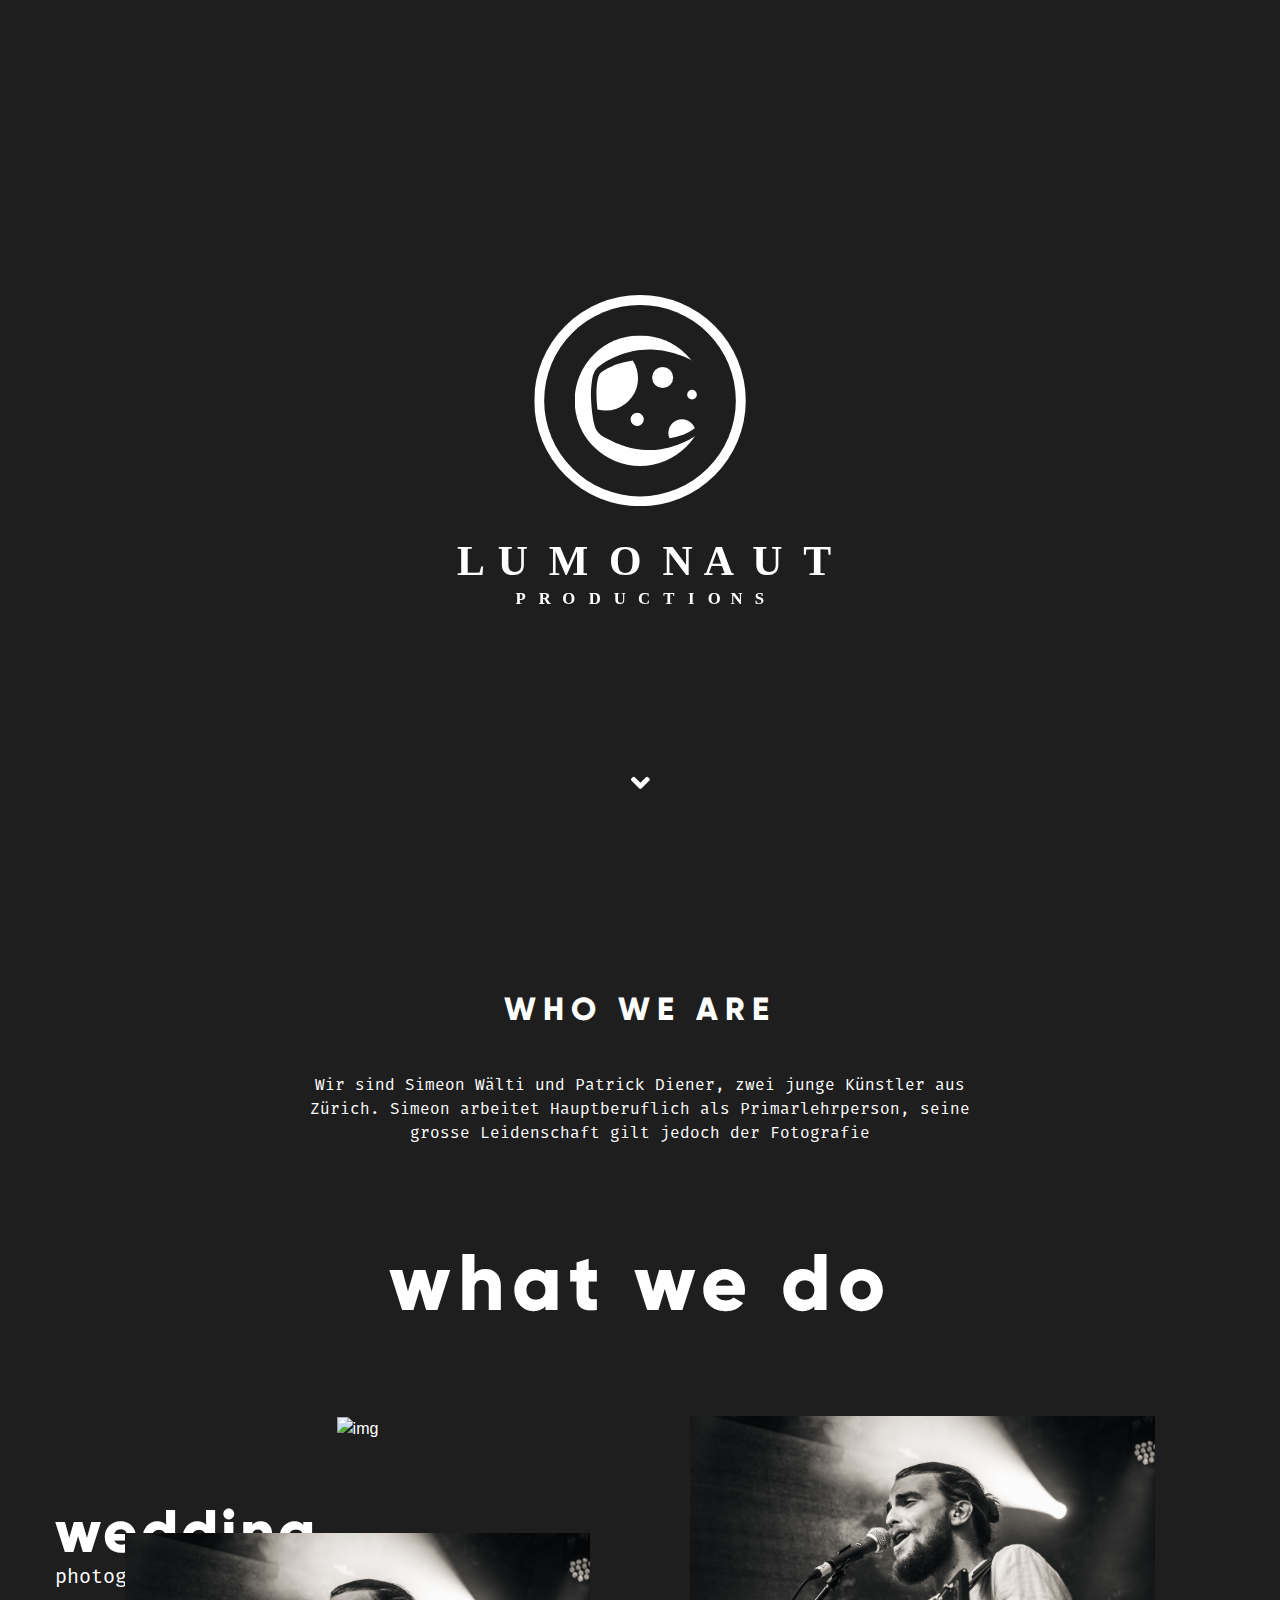
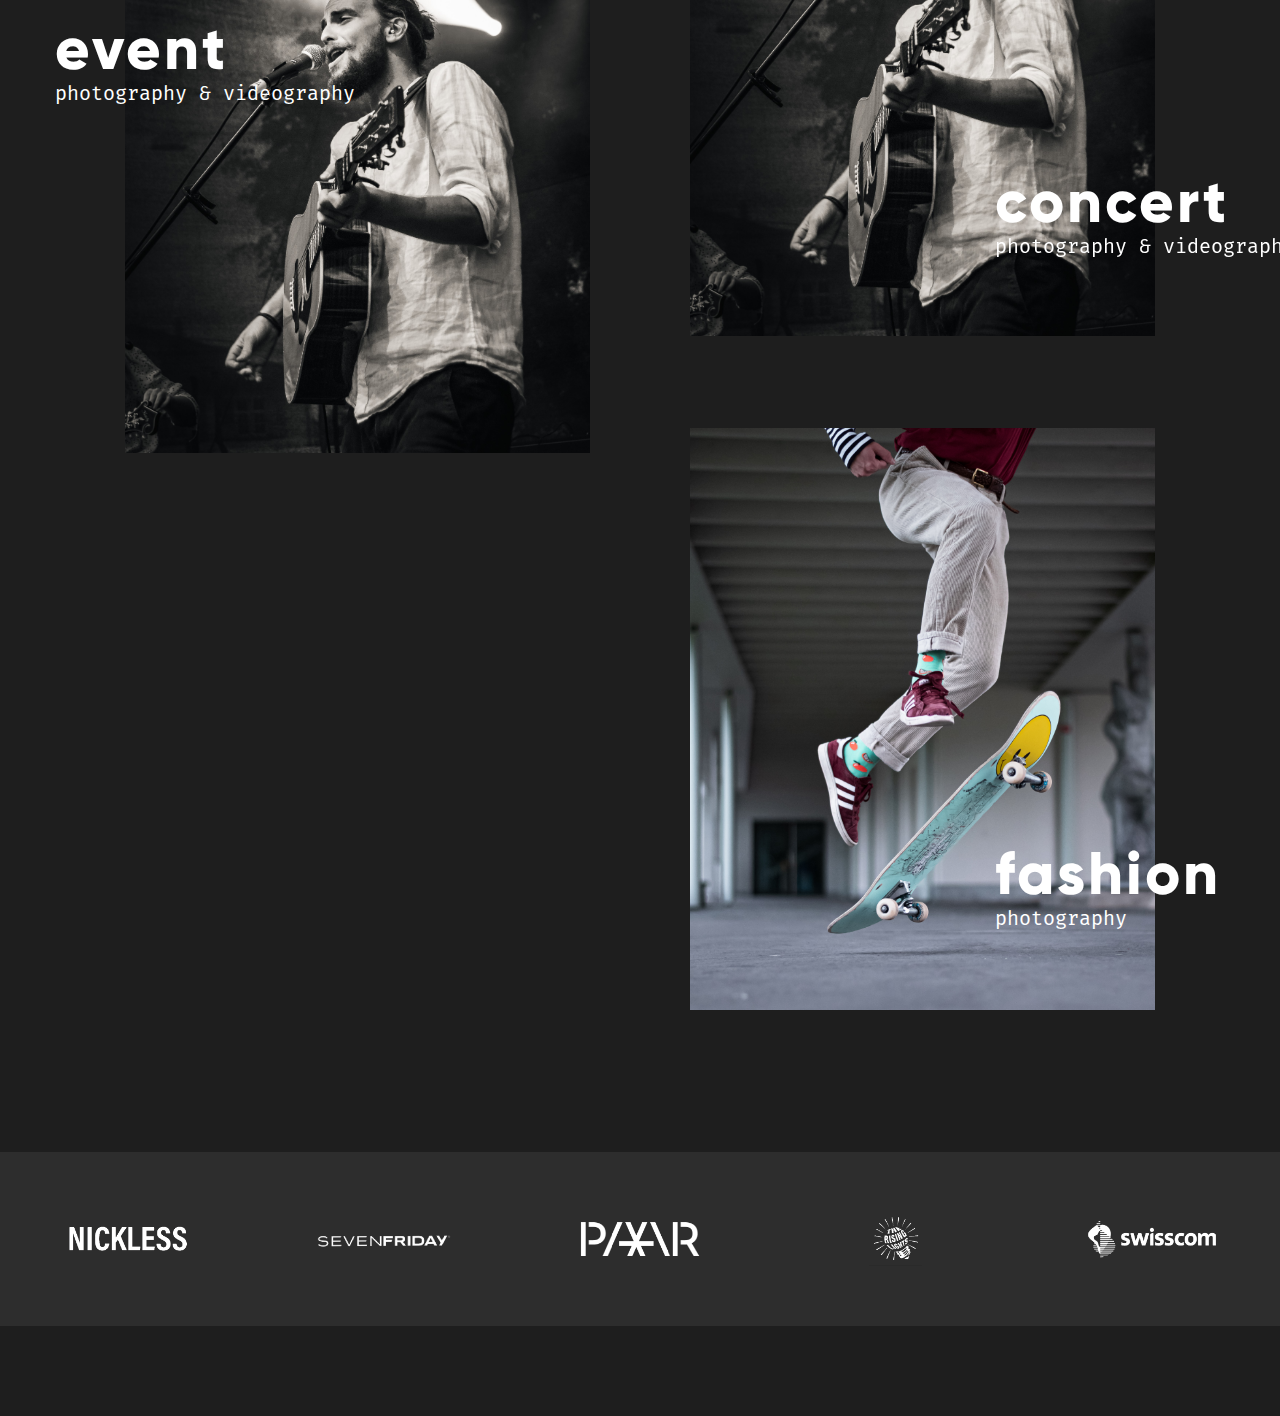
==== index.html @ e174c1ae "initial commit" ====
<!DOCTYPE html>
<html lang="en">
  <head>
    <meta charset="utf-8">
    <meta http-equiv="X-UA-Compatible" content="IE=edge">
    <meta name="viewport" content="width=device-width, initial-scale=1">
    <title>Lumonaut Productions</title>

    <!-- Bootstrap -->
    <link href="css/bootstrap-4.4.1.css" rel="stylesheet">
	<!-- Stylesheet -->
	<link href="css/styles.css" type="text/css" rel="stylesheet">
	<!-- Font Awesome -->
	<link rel="stylesheet" href="https://use.fontawesome.com/releases/v5.11.2/css/all.css">
  </head>
	
  <body>
	  
	  <!-- Header -->
	  <header id="pageHeader">
		  		<video autoplay muted loop id="headerVideo">
		  				<!--<source src="images/headerVideo.mp4" type="video/mp4">-->
		  		</video>
	
		  
		 <img src="images/LogoSVG.svg" alt="Logo" id="headerLogo">
		  <a href="#sectionWhoWeAre"><i class="fas fa-angle-down" id="headerArrow"></i></a>
		 
	  </header>
	<main>
	  

	  <!-- Who We Are-->
	  <section class="container text-center" id="sectionWhoWeAre">
	    <h2>Who We Are</h2>
		<p class="col-8 offset-2">
		  Wir sind Simeon Wälti und Patrick Diener, zwei junge Künstler aus Zürich. Simeon arbeitet Hauptberuflich als Primarlehrperson, seine grosse Leidenschaft gilt jedoch der Fotografie
		  </p>
	  </section>
		
		<!-- What We Do -->
	  
	  <section class="container text-center" id="sectionWhatWeDo">
	  	  <h2 class="sectionTitle">What We Do</h2>
		  
		  <div class="card-columns">
			  <div class="card">
				  	<h3 id="weddingTitle">Wedding</h3>
				    <p id="weddingDesc">Photography & Videography</p>
 					<img class="img-fluid" src="images/DSC_9219-edited.jpg" alt="img">
				    
			  </div>
			  
			  <div class="card">
				  	<h3 id="eventTitle">Event</h3>
				    <p id="eventDesc">Photography & Videography</p>
			  		<img class="img-fluid" src="images/_DSC3858.jpg" alt="img">
				    
			  </div>
			  
			  <div class="card">
				  	<h3 id="concertTitle">Concert</h3>
				    <p id="concertDesc">Photography & Videography</p>
			  		<img class="img-fluid" src="images/_DSC3858.jpg" alt="img">
				    
			  </div>
			  
			  <div class="card">
				  	<h3 id="fashionTitle">fashion</h3>
				    <p id="fashionDesc">Photography</p>
 					<img class="img-fluid" src="images/DSC_5230.jpg" alt="img">
				    
			  </div>
				
		  </div>
		  
		  
	  </section>
		
	  <!--Clients & Testemonials-->
		
	<section>
		
		<div class="container" id="logoRowContainer">
  			<div class="row" id="logoRow">
				
    			<div class="col-sm d-flex">
      				<img class="clientLogo mx-auto" src="images/Logos/nicklessLogo.png" alt="img">
    			</div>
				
    			<div class="col-sm d-flex">
    				<img class="clientLogo mx-auto" src="images/Logos/sevenfridayLogo.png" alt="img">
    			</div>
				
    			<div class="col-sm d-flex">
      				<img class="clientLogo mx-auto" src="images/Logos/paarLogo.png" alt="img">
    			</div>
				
				<div class="col-sm d-flex">
      				<img class="clientLogo mx-auto" src="images/Logos/trlLogo.png" alt="img">
    			</div>
				
    			<div class="col-sm d-flex">
    				<img class="clientLogo mx-auto" src="images/Logos/swisscomLogo.png" alt="img">
    			</div>
				
 			</div>
		</div>
		
		</section>
		
	</main>	
		
		
		
		
		
		
		
    <!-- jQuery (necessary for Bootstrap's JavaScript plugins) --> 
    <script src="js/jquery-3.4.1.min.js"></script>

    <!-- Include all compiled plugins (below), or include individual files as needed --> 
    <script src="js/popper.min.js"></script>
    <script src="js/bootstrap-4.4.1.js"></script>
  </body>
</html>
---- css/styles.css ----
@charset "utf-8";
/* CSS Document */

@font-face {
	font-family: gilroyExtraBold;
	src: url("../fonts/Gilroy-ExtraBold.otf");
}
@font-face {
	font-family: firaMonoRegular;
	src: url("../fonts/FiraMono-Regular.otf");
}
body {
	background-color: #1E1E1E;
	color: white;
}

main {
	background-color: #1E1E1E;
	top: 100vh;
	position: absolute;
	width: 100vw;
}

i { 
	transition: transform .3s; /* Animation */ 
}

i:hover { 
	transform: scale(1.2); 
}

a {
	color: white;
}

a:hover {
	text-decoration: none;
	color: white;
}
section {
	margin: 10vh 0;
}

h1 {
	margin-bottom: 5vh;
	text-transform: uppercase;
	font-family: gilroyExtraBold;
	letter-spacing: 7px;
}
	
h2 {
	margin-bottom: 5vh;
	text-transform: uppercase;
	font-family: gilroyExtraBold;
	letter-spacing: 7px;
}

h3 {
	margin-bottom: 5vh;
	text-transform: uppercase;
	font-family: gilroyExtraBold;
	letter-spacing: 3px;
	
}

.sectionTitle{
	font-size: 80px;
	text-transform: lowercase;
}

p {
	font-family: firaMonoRegular;
}
#pageHeader {
	position: absolute;
	width: 100vw;
	height: 100vh;
	top: 0;
	left: 0;
	background-size: cover;
	background-position: center;
	background-repeat: no-repeat;
	background-image: url("../images/DSC_8940-Bearbeitet-edited.png");
	
}

#headerVideo {
	object-fit: cover;
	width: 100vw;
	height: 100vh;
	position: fixed;
	top: 0;
	left: 0;
}

#headerLogo{
	position: absolute;
	top: 50%;
	left: 50%;
	width: 30%;
	transform: translate(-50%, -50%)
}
#headerArrow{
	position: absolute;
	top: 87%;
	left: 50%;
	font-size: 30px;
	transform: translate(-50%, -50%)
}

/* What We Do Section */

.card {
	background-color: transparent;
	border: 0;
	padding: 40px 40px;
}

.card-columns {
    column-count: 2;
  }

#weddingTitle {
	position: absolute;
	transform: translate(-70px, 80px);
	font-size: 60px;
	text-transform: lowercase;
}

#weddingDesc {
	position: absolute;
	transform: translate(-70px, 145px);
	font-size: 20px;
	text-transform: lowercase;
}


#concertTitle {
	position: absolute;
	transform: translate(305px, 350px);
	font-size: 60px;
	text-transform: lowercase;
}

#concertDesc {
	position: absolute;
	transform: translate(305px, 415px);
	font-size: 20px;
	text-transform: lowercase;
}

#eventTitle {
	position: absolute;
	transform: translate(-70px, 80px);
	font-size: 60px;
	text-transform: lowercase;
}

#eventDesc {
	position: absolute;
	transform: translate(-70px, 145px);
	font-size: 20px;
	text-transform: lowercase;
}


#fashionTitle {
	position: absolute;
	transform: translate(305px, 410px);
	font-size: 60px;
	text-transform: lowercase;
}

#fashionDesc {
	position: absolute;
	transform: translate(305px, 475px);
	font-size: 20px;
	text-transform: lowercase;
}

/*Clients & Testemonials*/


#logoRow {
	
	background-color: #2D2D2D;
	width: 100vw;
	padding: 60px 0px;

}

#logoRowContainer {

	margin: 0px 0px;

}

.clientLogo {
	max-width: 60%;
  	height: auto;
}
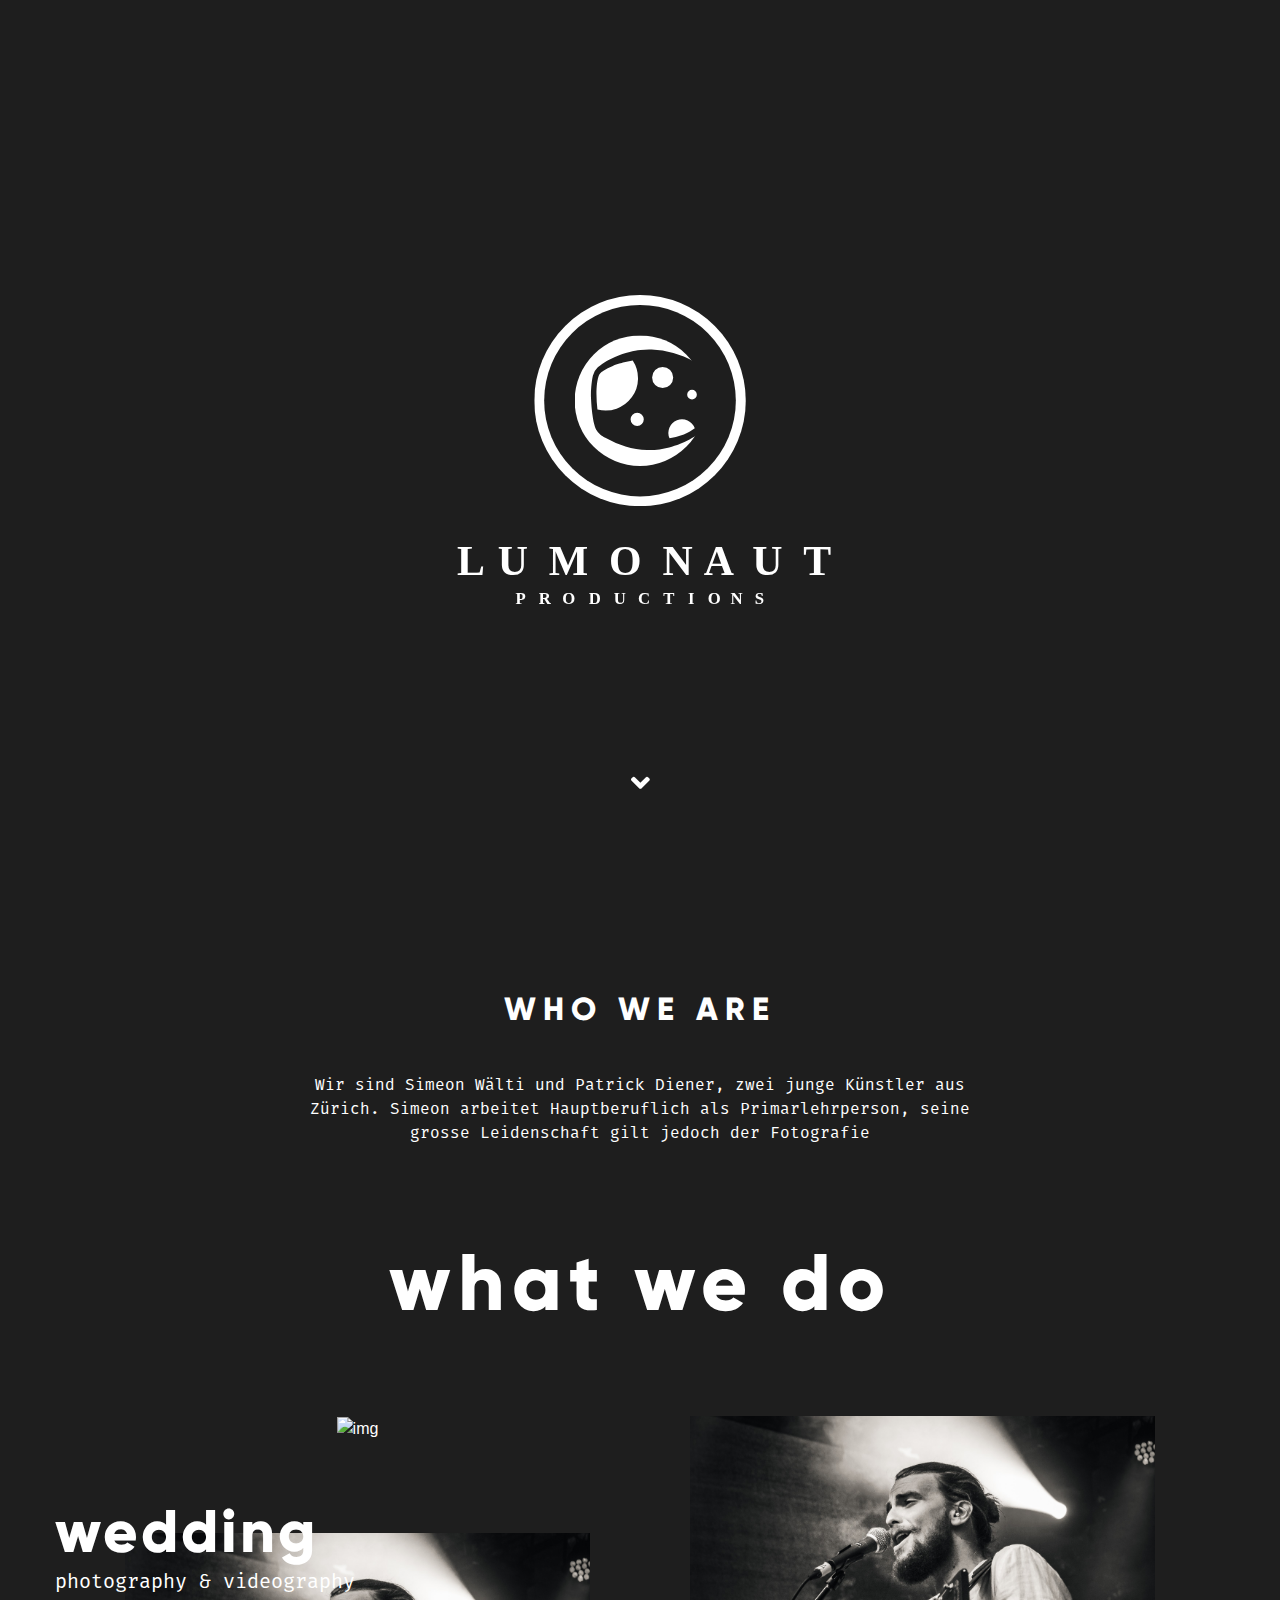
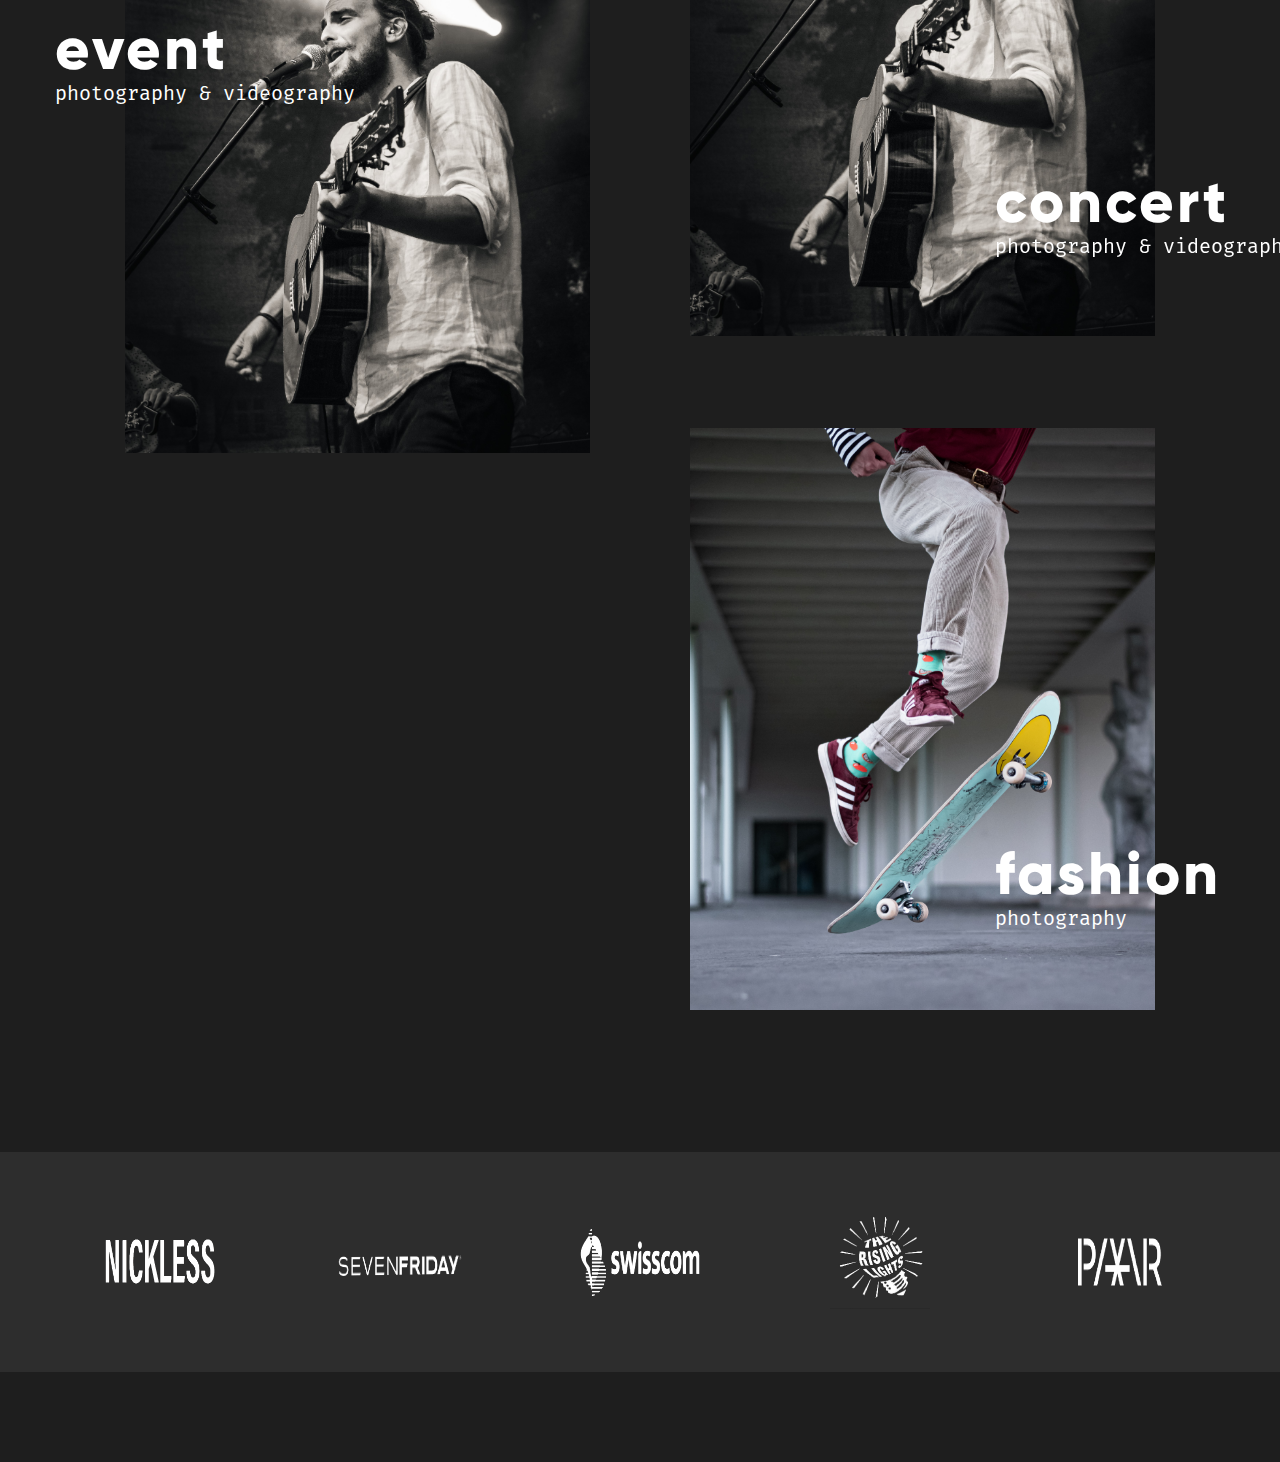
==== commit 5ecc9385: "- card hover animations" ====
--- a/index.html
+++ b/index.html
@@ -12,6 +12,9 @@
 	<link href="css/styles.css" type="text/css" rel="stylesheet">
 	<!-- Font Awesome -->
 	<link rel="stylesheet" href="https://use.fontawesome.com/releases/v5.11.2/css/all.css">
+	<!-- Material Design Bootstrap -->
+	<link href="https://cdnjs.cloudflare.com/ajax/libs/mdbootstrap/4.16.0/css/mdb.min.css" rel="stylesheet">
+	  
   </head>
 	
   <body>
@@ -24,14 +27,14 @@
 	
 		  
 		 <img src="images/LogoSVG.svg" alt="Logo" id="headerLogo">
-		  <a href="#sectionWhoWeAre"><i class="fas fa-angle-down" id="headerArrow"></i></a>
+		  <a href="#mainId"><i class="fas fa-angle-down" id="headerArrow"></i></a>
 		 
 	  </header>
-	<main>
+	<main id="mainId">
 	  
 
 	  <!-- Who We Are-->
-	  <section class="container text-center" id="sectionWhoWeAre">
+	  <section class="container text-center wow fadeIn slow" id="sectionWhoWeAre">
 	    <h2>Who We Are</h2>
 		<p class="col-8 offset-2">
 		  Wir sind Simeon Wälti und Patrick Diener, zwei junge Künstler aus Zürich. Simeon arbeitet Hauptberuflich als Primarlehrperson, seine grosse Leidenschaft gilt jedoch der Fotografie
@@ -44,28 +47,30 @@
 	  	  <h2 class="sectionTitle">What We Do</h2>
 		  
 		  <div class="card-columns">
-			  <div class="card">
+			<a href="wedding.html" target="_self">
+			  <div class="card wow fadeIn slow" id="weddingCard">
 				  	<h3 id="weddingTitle">Wedding</h3>
-				    <p id="weddingDesc">Photography & Videography</p>
- 					<img class="img-fluid" src="images/DSC_9219-edited.jpg" alt="img">
-				    
+				    <p id="weddingDesc">Photography &amp; Videography</p>
+ 					<img id="weddingImage" class="img-fluid" src="images/DSC_9219-edited.jpg" alt="img">
+				  
 			  </div>
+			</a>
 			  
-			  <div class="card">
+			  <div class="card wow fadeIn slow">
 				  	<h3 id="eventTitle">Event</h3>
-				    <p id="eventDesc">Photography & Videography</p>
+				    <p id="eventDesc">Photography &amp; Videography</p>
 			  		<img class="img-fluid" src="images/_DSC3858.jpg" alt="img">
 				    
 			  </div>
 			  
-			  <div class="card">
+			  <div class="card wow fadeIn slow delay-1">
 				  	<h3 id="concertTitle">Concert</h3>
-				    <p id="concertDesc">Photography & Videography</p>
+				    <p id="concertDesc">Photography &amp; Videography</p>
 			  		<img class="img-fluid" src="images/_DSC3858.jpg" alt="img">
 				    
 			  </div>
 			  
-			  <div class="card">
+			  <div class="card wow fadeIn slow">
 				  	<h3 id="fashionTitle">fashion</h3>
 				    <p id="fashionDesc">Photography</p>
  					<img class="img-fluid" src="images/DSC_5230.jpg" alt="img">
@@ -93,15 +98,15 @@
     			</div>
 				
     			<div class="col-sm d-flex">
-      				<img class="clientLogo mx-auto" src="images/Logos/paarLogo.png" alt="img">
+    				<img class="clientLogo mx-auto" src="images/Logos/swisscomLogo.png" alt="img">
     			</div>
 				
 				<div class="col-sm d-flex">
       				<img class="clientLogo mx-auto" src="images/Logos/trlLogo.png" alt="img">
     			</div>
-				
-    			<div class="col-sm d-flex">
-    				<img class="clientLogo mx-auto" src="images/Logos/swisscomLogo.png" alt="img">
+    			
+				<div class="col-sm d-flex">
+      				<img class="clientLogo mx-auto" src="images/Logos/paarLogo.png" alt="img">
     			</div>
 				
  			</div>
@@ -119,6 +124,15 @@
 		
     <!-- jQuery (necessary for Bootstrap's JavaScript plugins) --> 
     <script src="js/jquery-3.4.1.min.js"></script>
+	  
+	<!-- Script -->
+	<script src="js/script.js"></script>
+	  
+	<!-- MDB core JavaScript -->
+	<script type="text/javascript" src="https://cdnjs.cloudflare.com/ajax/libs/mdbootstrap/4.16.0/js/mdb.min.js"></script>
+	<script type="text/javascript">$( document ).ready(function() {
+  new WOW().init();
+});</script>
 
     <!-- Include all compiled plugins (below), or include individual files as needed --> 
     <script src="js/popper.min.js"></script>
--- a/css/styles.css
+++ b/css/styles.css
@@ -12,6 +12,7 @@
 body {
 	background-color: #1E1E1E;
 	color: white;
+	overflow-x: hidden;
 }
 
 main {
@@ -30,7 +31,7 @@
 }
 
 a {
-	color: white;
+	color: white !important;
 }
 
 a:hover {
@@ -112,8 +113,9 @@
 
 .card {
 	background-color: transparent;
-	border: 0;
+	border: 0 !important;
 	padding: 40px 40px;
+	box-shadow: 0 0 0 0 transparent !important; 
 }
 
 .card-columns {
@@ -125,45 +127,51 @@
 	transform: translate(-70px, 80px);
 	font-size: 60px;
 	text-transform: lowercase;
+	z-index: 1000;
 }
 
 #weddingDesc {
 	position: absolute;
+	transform: translate(-70px, 150px);
+	font-size: 20px;
+	text-transform: lowercase;
+	z-index: 1000;
+}
+
+#weddingImage {
+	z-index: -2;
+}
+
+#concertTitle {
+	position: absolute;
+	transform: translate(305px, 350px);
+	font-size: 60px;
+	text-transform: lowercase;
+	z-index: 1000;
+}
+
+#concertDesc {
+	position: absolute;
+	transform: translate(305px, 415px);
+	font-size: 20px;
+	text-transform: lowercase;
+}
+
+#eventTitle {
+	position: absolute;
+	transform: translate(-70px, 80px);
+	font-size: 60px;
+	text-transform: lowercase;
+}
+
+#eventDesc {
+	position: absolute;
 	transform: translate(-70px, 145px);
 	font-size: 20px;
 	text-transform: lowercase;
 }
 
 
-#concertTitle {
-	position: absolute;
-	transform: translate(305px, 350px);
-	font-size: 60px;
-	text-transform: lowercase;
-}
-
-#concertDesc {
-	position: absolute;
-	transform: translate(305px, 415px);
-	font-size: 20px;
-	text-transform: lowercase;
-}
-
-#eventTitle {
-	position: absolute;
-	transform: translate(-70px, 80px);
-	font-size: 60px;
-	text-transform: lowercase;
-}
-
-#eventDesc {
-	position: absolute;
-	transform: translate(-70px, 145px);
-	font-size: 20px;
-	text-transform: lowercase;
-}
-
-
 #fashionTitle {
 	position: absolute;
 	transform: translate(305px, 410px);
@@ -185,7 +193,7 @@
 	
 	background-color: #2D2D2D;
 	width: 100vw;
-	padding: 60px 0px;
+	padding: 60px 40px;
 
 }
 
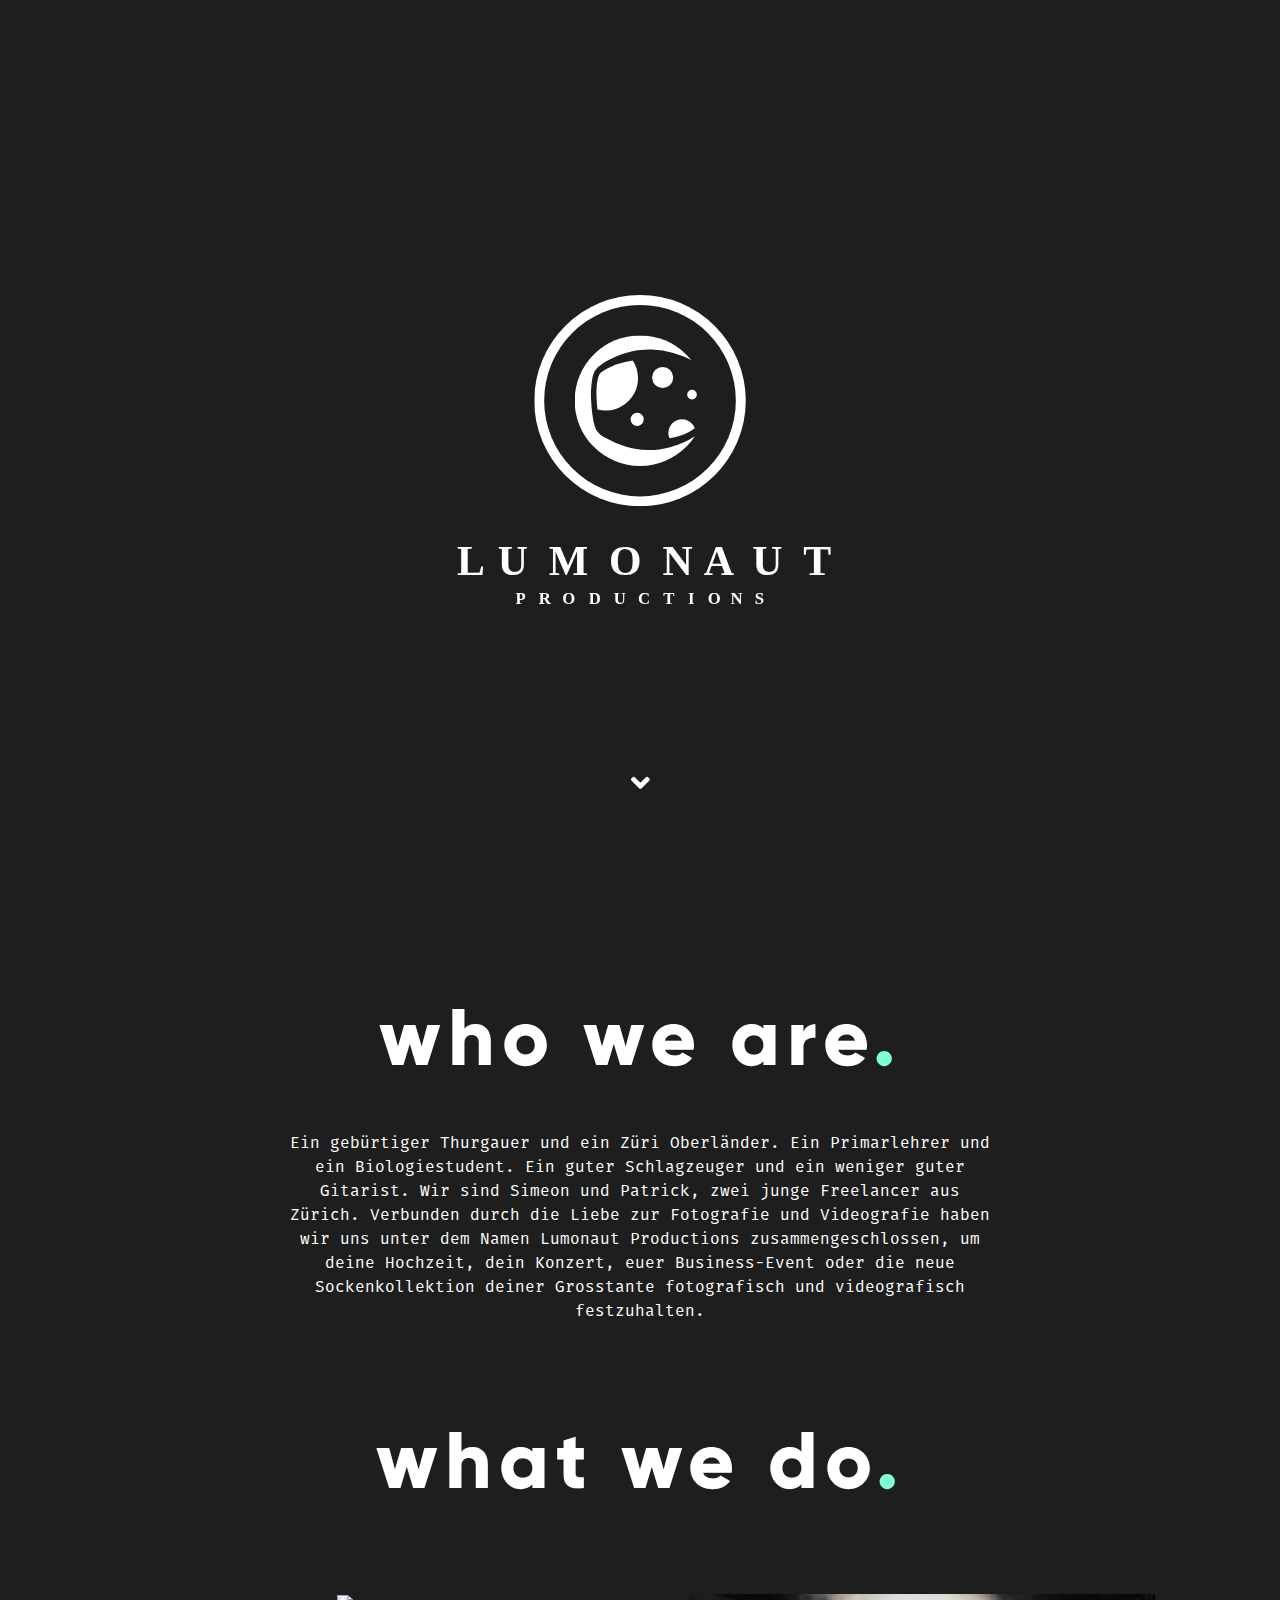
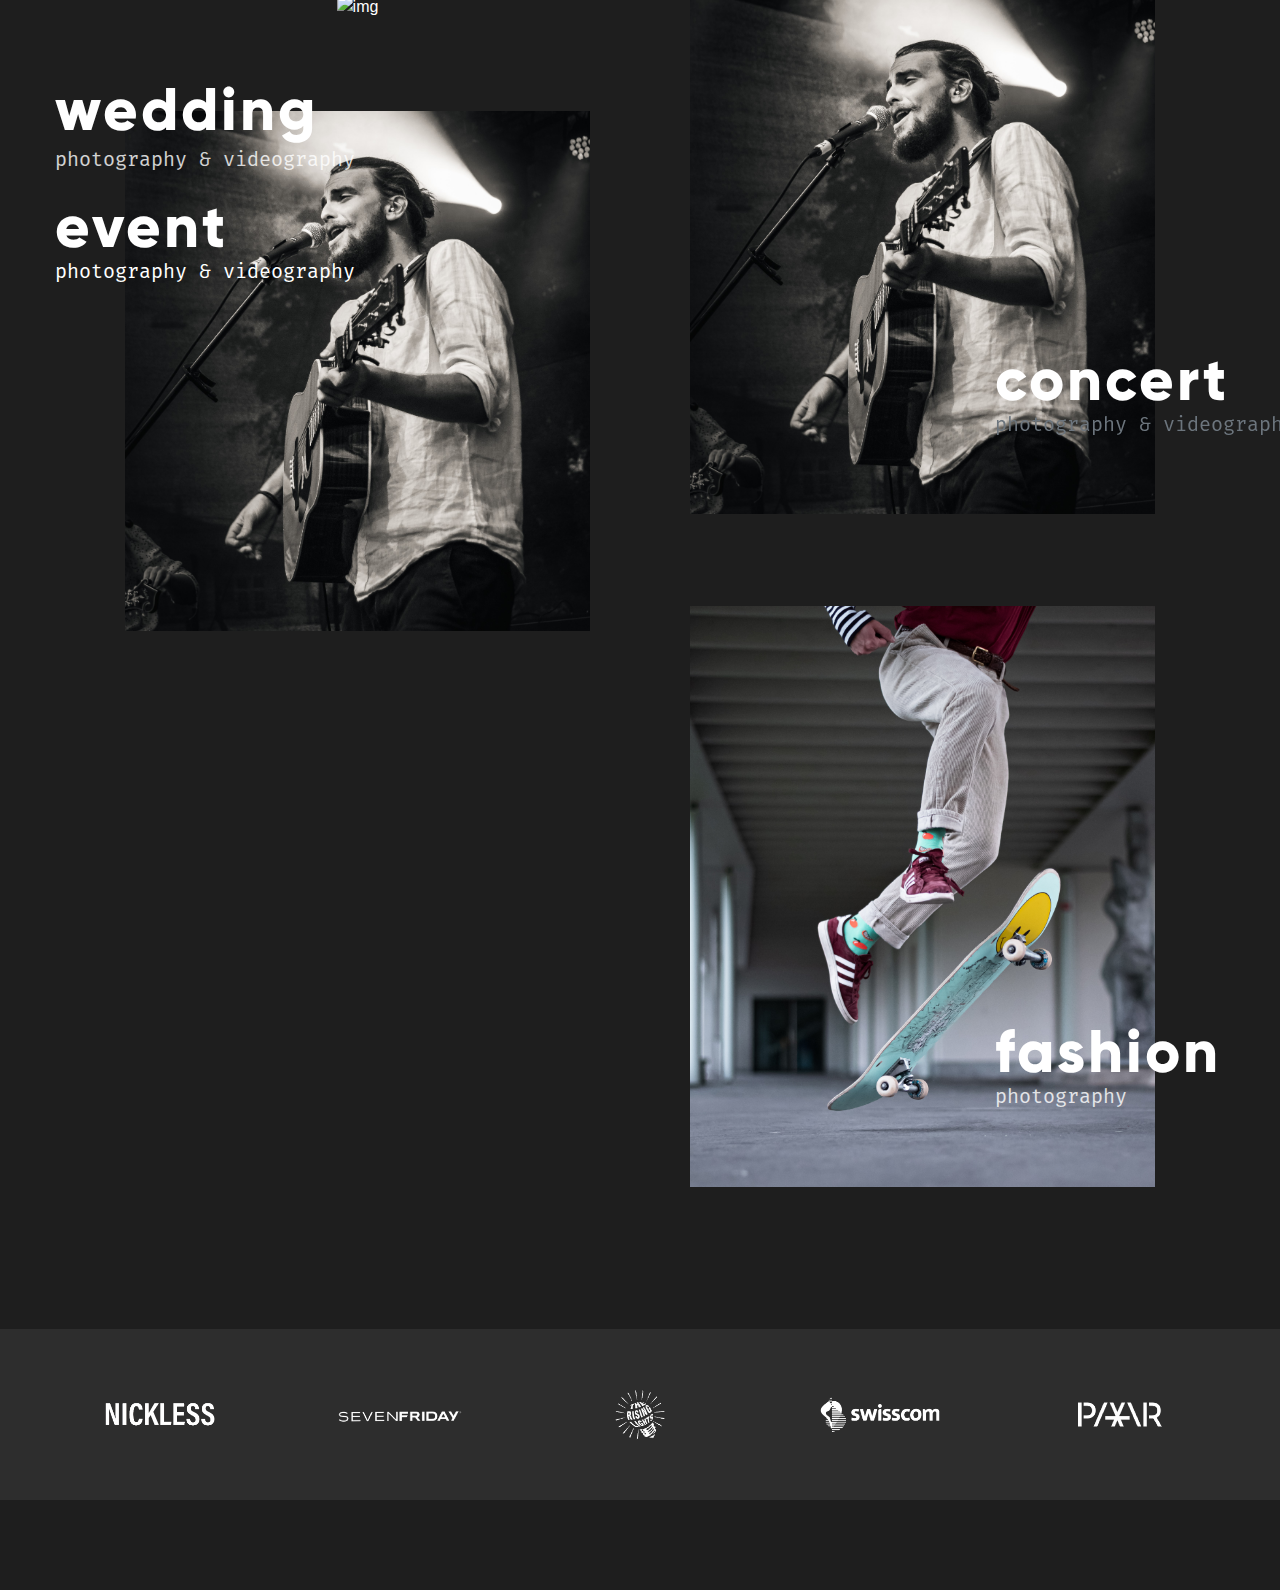
==== commit 260ecf06: "title style" ====
--- a/index.html
+++ b/index.html
@@ -34,18 +34,22 @@
 	  
 
 	  <!-- Who We Are-->
+		
 	  <section class="container text-center wow fadeIn slow" id="sectionWhoWeAre">
-	    <h2>Who We Are</h2>
-		<p class="col-8 offset-2">
-		  Wir sind Simeon Wälti und Patrick Diener, zwei junge Künstler aus Zürich. Simeon arbeitet Hauptberuflich als Primarlehrperson, seine grosse Leidenschaft gilt jedoch der Fotografie
-		  </p>
+		<div contenteditable>
+	   		 <h2 class="sectionTitle">Who We Are<span style="color: aquamarine">.</span></h2>
+		</div>
+			 <p class="col-8 offset-2">
+		  		Ein gebürtiger Thurgauer und ein Züri Oberländer. Ein Primarlehrer und ein Biologiestudent. Ein guter Schlagzeuger und ein weniger guter Gitarist. Wir sind Simeon und Patrick, zwei junge Freelancer aus Zürich. Verbunden durch die Liebe zur Fotografie und Videografie haben wir uns unter dem Namen Lumonaut Productions zusammengeschlossen, um deine Hochzeit, dein Konzert, euer Business-Event oder die neue Sockenkollektion deiner Grosstante fotografisch und videografisch festzuhalten.
+		  	 </p>
 	  </section>
 		
 		<!-- What We Do -->
 	  
 	  <section class="container text-center" id="sectionWhatWeDo">
-	  	  <h2 class="sectionTitle">What We Do</h2>
-		  
+		  <div contenteditable>
+	   		 <h2 class="sectionTitle">What We Do<span style="color: aquamarine">.</span></h2>
+		  </div>
 		  <div class="card-columns">
 			<a href="wedding.html" target="_self">
 			  <div class="card wow fadeIn slow" id="weddingCard">
@@ -63,9 +67,9 @@
 				    
 			  </div>
 			  
-			  <div class="card wow fadeIn slow delay-1">
+			  <div class="card wow fadeIn fadeOut slow delay-1">
 				  	<h3 id="concertTitle">Concert</h3>
-				    <p id="concertDesc">Photography &amp; Videography</p>
+				    <p id="concertDesc" class="text-muted">Photography &amp; Videography</p>
 			  		<img class="img-fluid" src="images/_DSC3858.jpg" alt="img">
 				    
 			  </div>
@@ -97,14 +101,14 @@
     				<img class="clientLogo mx-auto" src="images/Logos/sevenfridayLogo.png" alt="img">
     			</div>
 				
+				<div class="col-sm d-flex">
+      				<img class="clientLogo mx-auto" src="images/Logos/trlLogo.png" alt="img">
+    			</div>
+				
     			<div class="col-sm d-flex">
     				<img class="clientLogo mx-auto" src="images/Logos/swisscomLogo.png" alt="img">
     			</div>
 				
-				<div class="col-sm d-flex">
-      				<img class="clientLogo mx-auto" src="images/Logos/trlLogo.png" alt="img">
-    			</div>
-    			
 				<div class="col-sm d-flex">
       				<img class="clientLogo mx-auto" src="images/Logos/paarLogo.png" alt="img">
     			</div>
--- a/css/styles.css
+++ b/css/styles.css
@@ -42,6 +42,7 @@
 	margin: 10vh 0;
 }
 
+
 h1 {
 	margin-bottom: 5vh;
 	text-transform: uppercase;
@@ -68,6 +69,7 @@
 	font-size: 80px;
 	text-transform: lowercase;
 }
+
 
 p {
 	font-family: firaMonoRegular;
@@ -136,6 +138,7 @@
 	font-size: 20px;
 	text-transform: lowercase;
 	z-index: 1000;
+	opacity: .8;
 }
 
 #weddingImage {
@@ -184,6 +187,7 @@
 	transform: translate(305px, 475px);
 	font-size: 20px;
 	text-transform: lowercase;
+	opacity: .8;
 }
 
 /*Clients & Testemonials*/
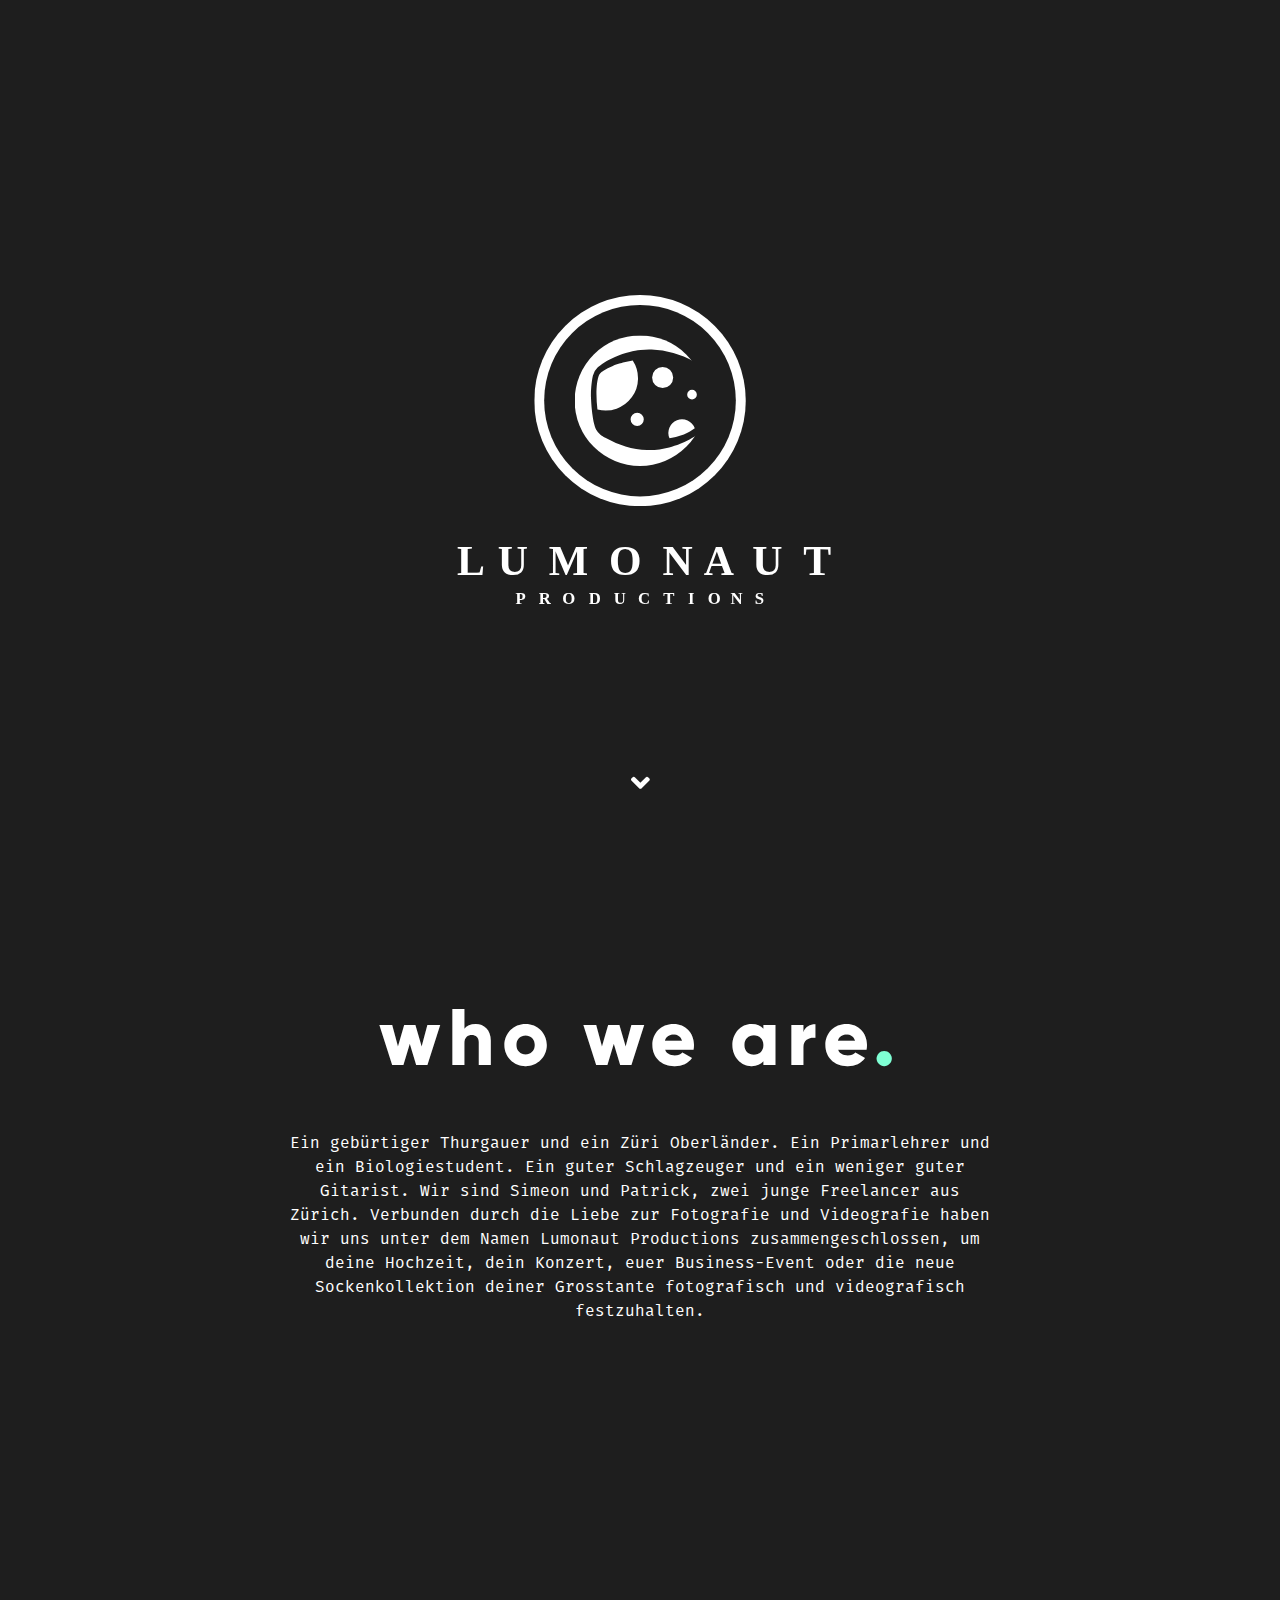
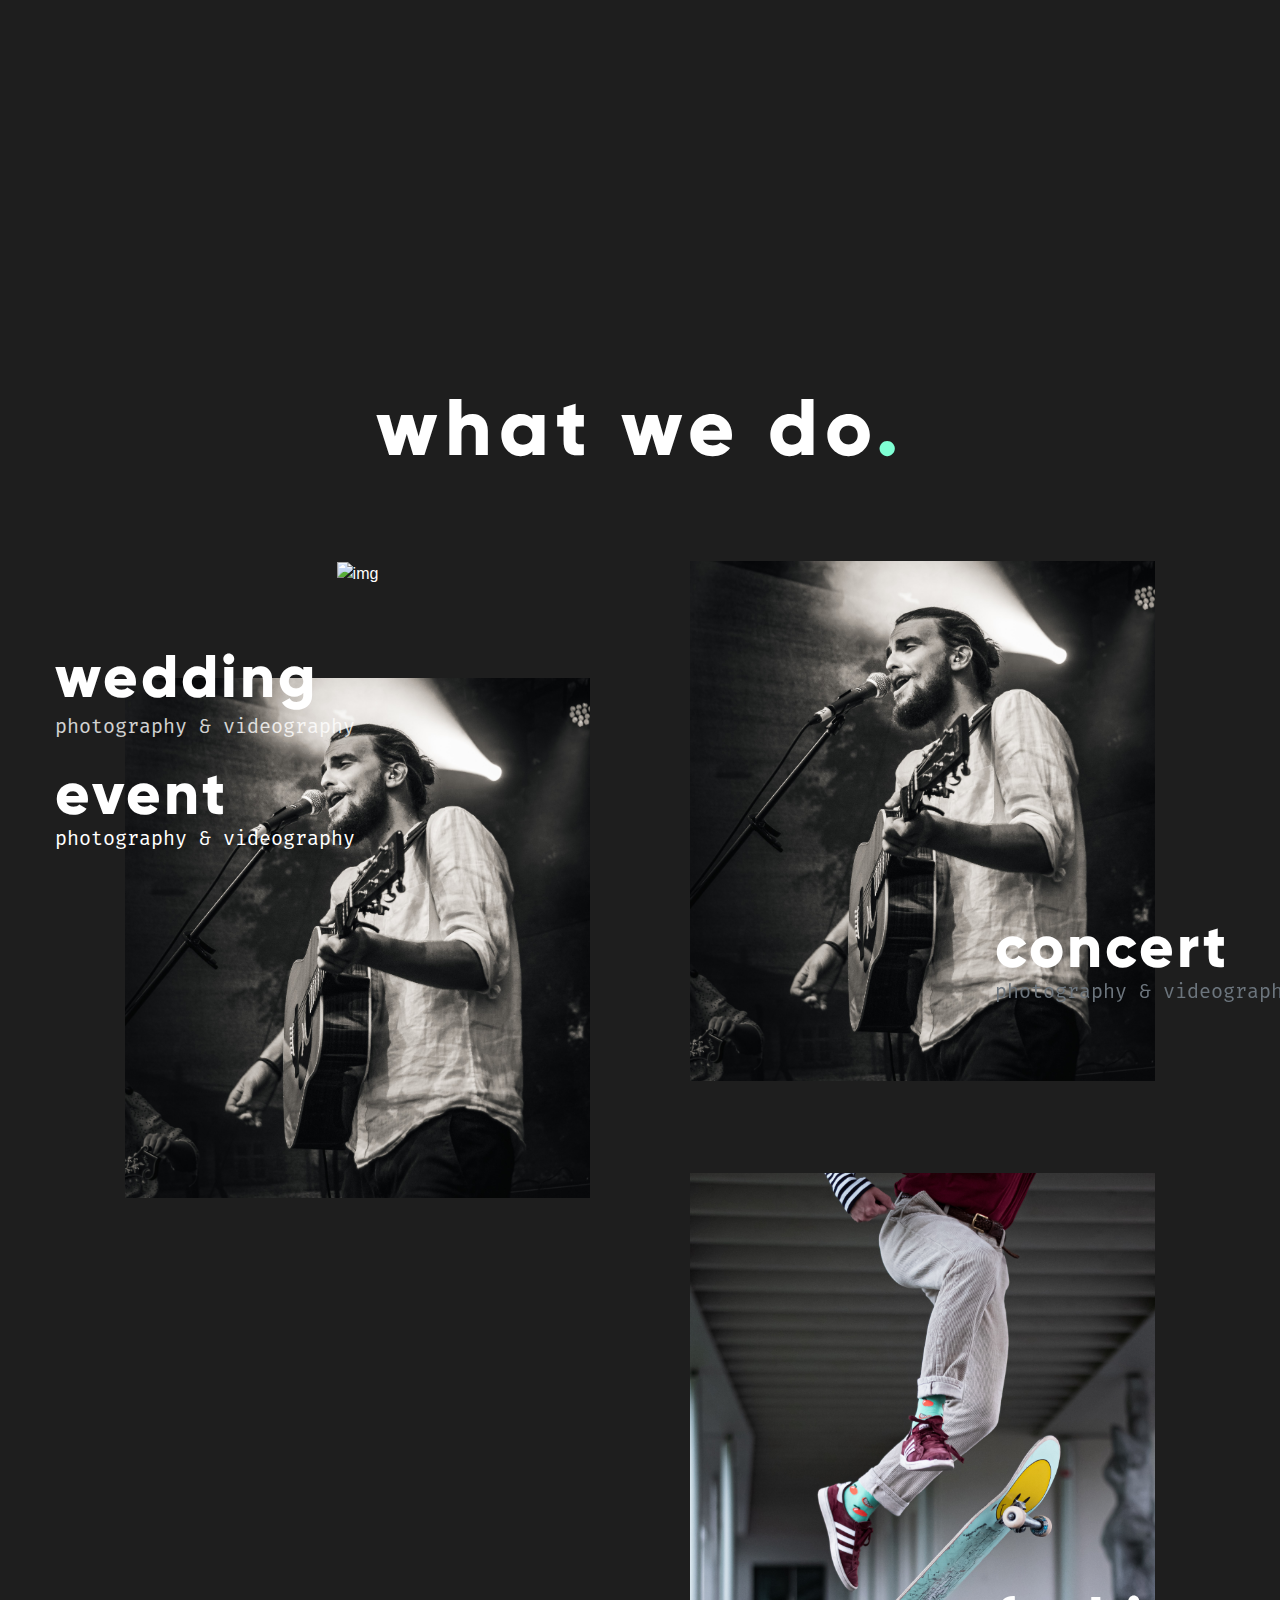
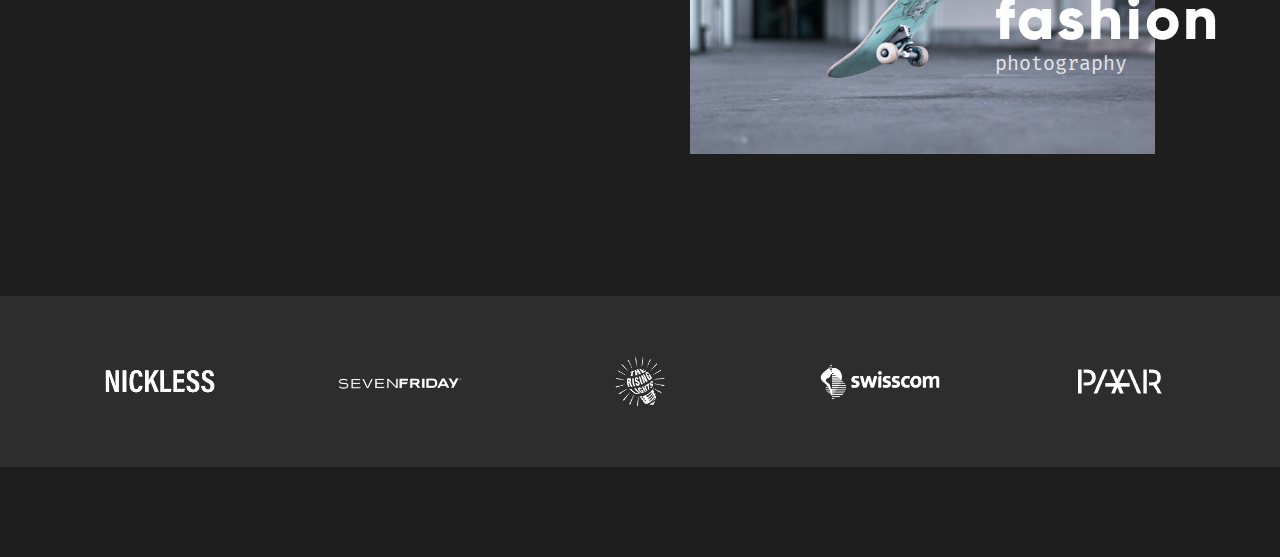
==== commit dffdeb5e: "who we are" ====
--- a/index.html
+++ b/index.html
@@ -22,7 +22,7 @@
 	  <!-- Header -->
 	  <header id="pageHeader">
 		  		<video autoplay muted loop id="headerVideo">
-		  				<!--<source src="images/headerVideo.mp4" type="video/mp4">-->
+		  				<source src="images/headerVideo.mp4" type="video/mp4">
 		  		</video>
 	
 		  
@@ -36,21 +36,28 @@
 	  <!-- Who We Are-->
 		
 	  <section class="container text-center wow fadeIn slow" id="sectionWhoWeAre">
+	   <div class="my-auto">
 		<div contenteditable>
 	   		 <h2 class="sectionTitle">Who We Are<span style="color: aquamarine">.</span></h2>
 		</div>
 			 <p class="col-8 offset-2">
 		  		Ein gebürtiger Thurgauer und ein Züri Oberländer. Ein Primarlehrer und ein Biologiestudent. Ein guter Schlagzeuger und ein weniger guter Gitarist. Wir sind Simeon und Patrick, zwei junge Freelancer aus Zürich. Verbunden durch die Liebe zur Fotografie und Videografie haben wir uns unter dem Namen Lumonaut Productions zusammengeschlossen, um deine Hochzeit, dein Konzert, euer Business-Event oder die neue Sockenkollektion deiner Grosstante fotografisch und videografisch festzuhalten.
 		  	 </p>
+	   </div>
 	  </section>
 		
-		<!-- What We Do -->
+<!-- What We Do -->
+		
+	<!--Title-->
 	  
 	  <section class="container text-center" id="sectionWhatWeDo">
 		  <div contenteditable>
 	   		 <h2 class="sectionTitle">What We Do<span style="color: aquamarine">.</span></h2>
 		  </div>
+		  
+	<!--Cards-->
 		  <div class="card-columns">
+		<!--Wedding-->
 			<a href="wedding.html" target="_self">
 			  <div class="card wow fadeIn slow" id="weddingCard">
 				  	<h3 id="weddingTitle">Wedding</h3>
@@ -60,12 +67,18 @@
 			  </div>
 			</a>
 			  
+		<!--Event-->
+			  
+			<a hfref="event.html">
 			  <div class="card wow fadeIn slow">
 				  	<h3 id="eventTitle">Event</h3>
 				    <p id="eventDesc">Photography &amp; Videography</p>
 			  		<img class="img-fluid" src="images/_DSC3858.jpg" alt="img">
 				    
 			  </div>
+			</a>
+			  
+		<!--Concert	-->  
 			  
 			  <div class="card wow fadeIn fadeOut slow delay-1">
 				  	<h3 id="concertTitle">Concert</h3>
@@ -73,6 +86,8 @@
 			  		<img class="img-fluid" src="images/_DSC3858.jpg" alt="img">
 				    
 			  </div>
+			  
+		<!--Fashion-->
 			  
 			  <div class="card wow fadeIn slow">
 				  	<h3 id="fashionTitle">fashion</h3>
--- a/css/styles.css
+++ b/css/styles.css
@@ -65,15 +65,27 @@
 	
 }
 
+p {
+	font-family: firaMonoRegular;
+}
+
 .sectionTitle{
 	font-size: 80px;
 	text-transform: lowercase;
 }
 
 
-p {
-	font-family: firaMonoRegular;
-}
+.centerTextBox {
+    position: absolute;
+    width: 500px;
+    height: 300px;
+    top: 50%;
+    left: 50%;
+    margin-top: -250px;
+    margin-left: -100px;
+}
+
+
 #pageHeader {
 	position: absolute;
 	width: 100vw;
@@ -101,7 +113,7 @@
 	top: 50%;
 	left: 50%;
 	width: 30%;
-	transform: translate(-50%, -50%)
+	transform: translate(-50%, -50%);
 }
 #headerArrow{
 	position: absolute;
@@ -109,6 +121,18 @@
 	left: 50%;
 	font-size: 30px;
 	transform: translate(-50%, -50%)
+}
+
+/*Who We Are Section*/
+
+#sectionWhoWeAre{
+	height: 100vh;
+	vertical-align: middle;
+}
+
+#textWhoWeAre{
+	margin-top: auto;
+	margin-bottom: auto;
 }
 
 /* What We Do Section */
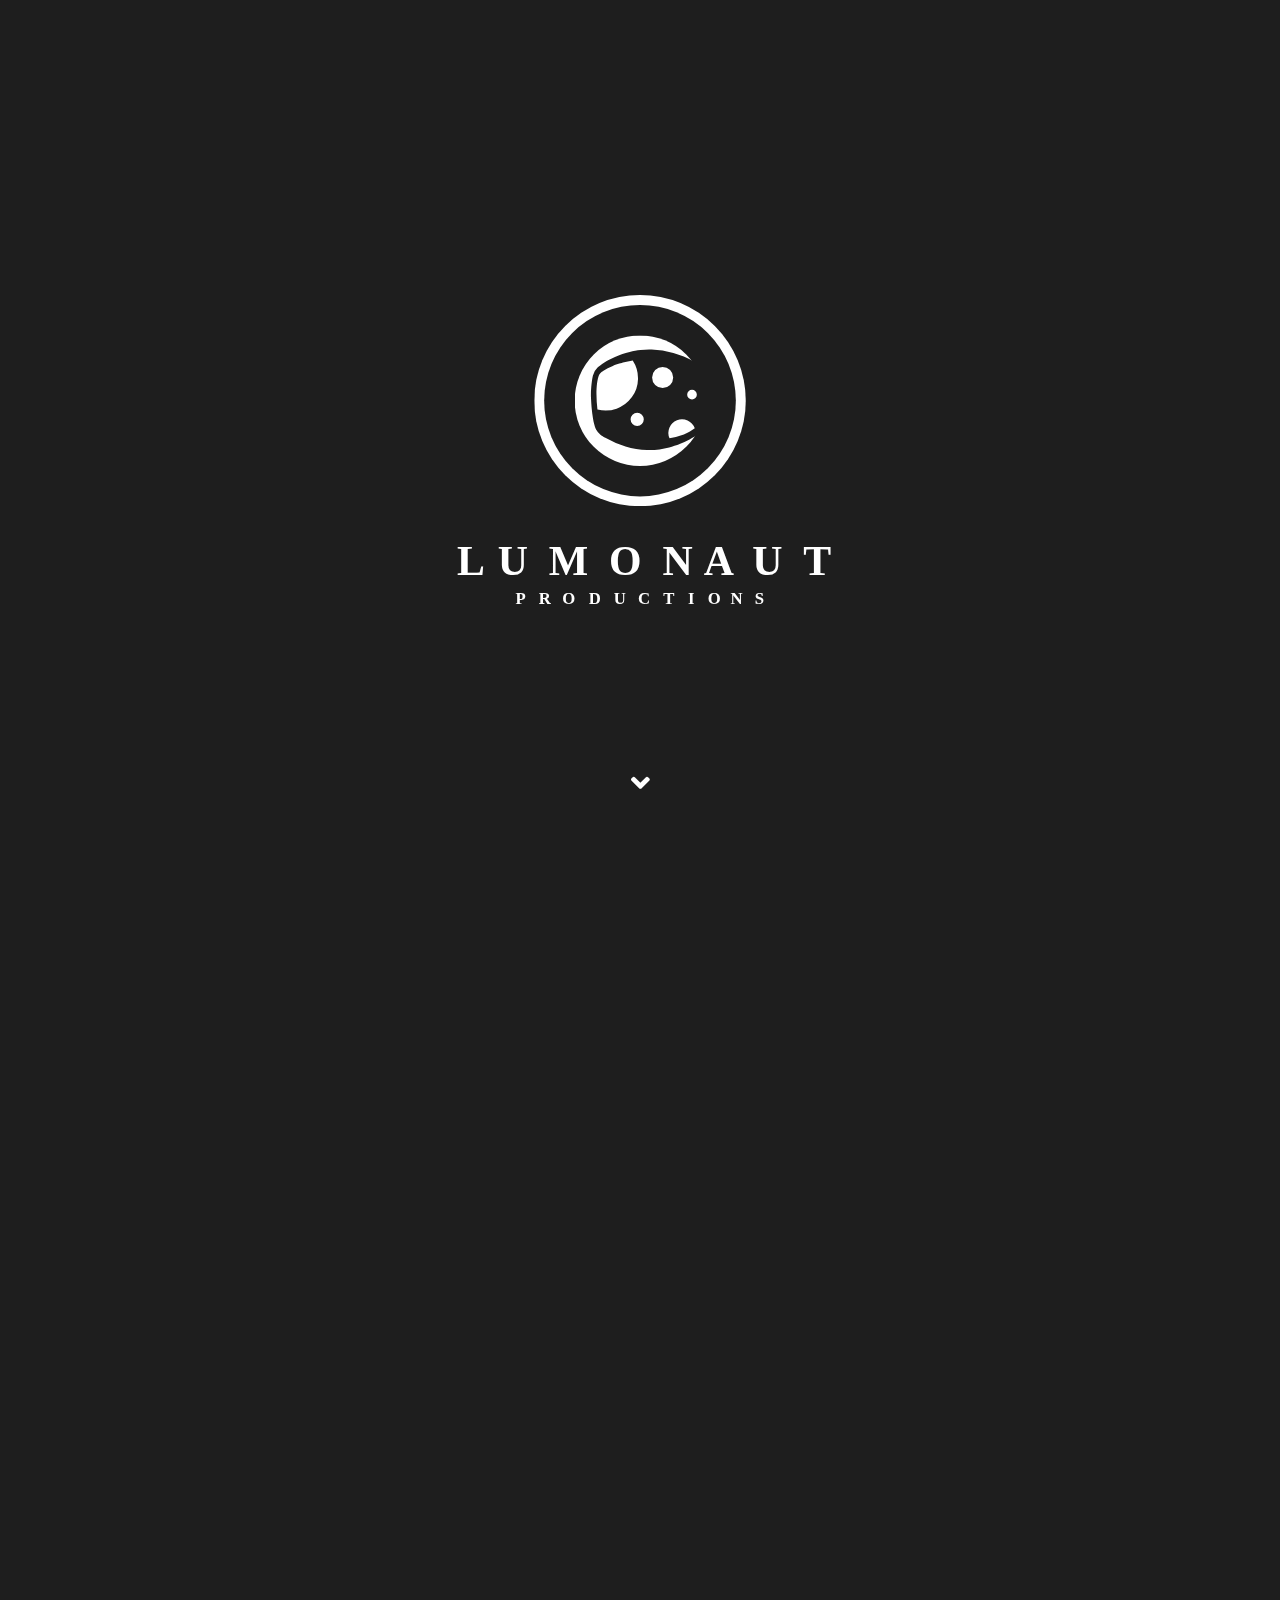
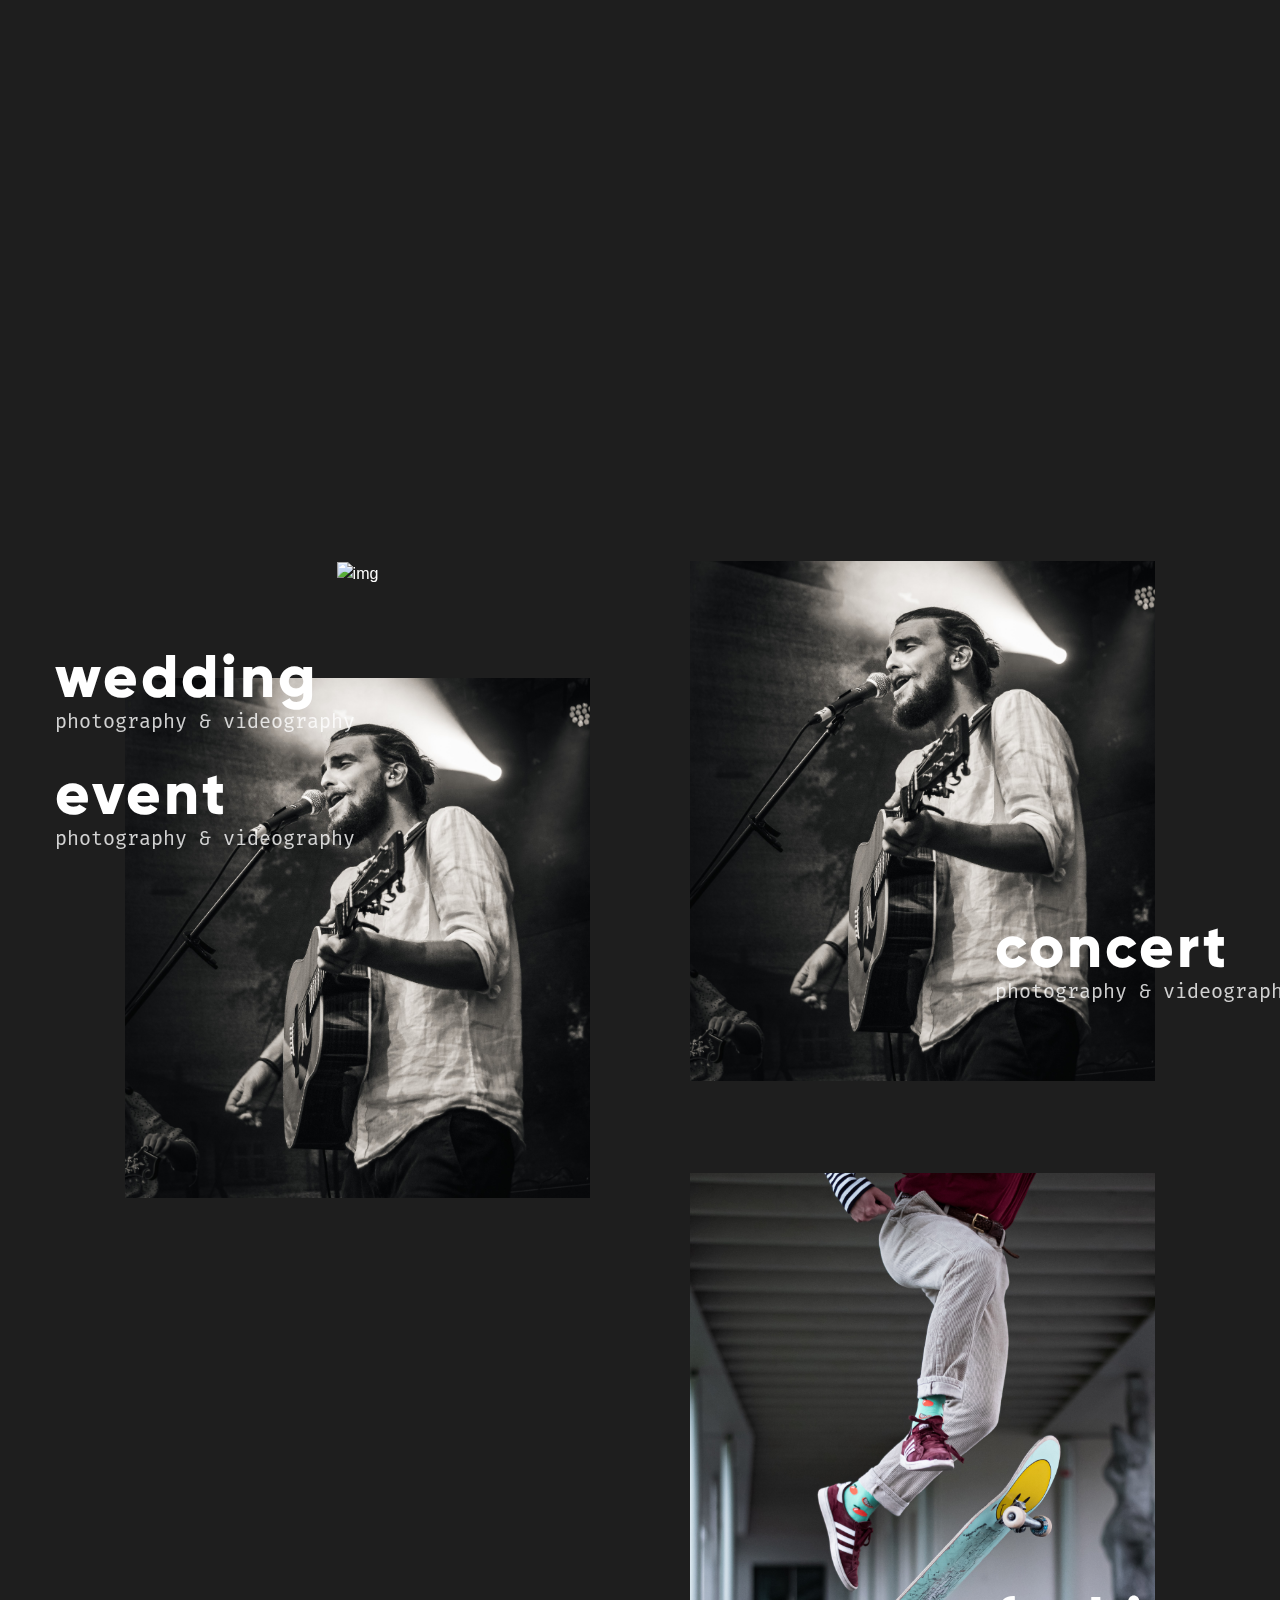
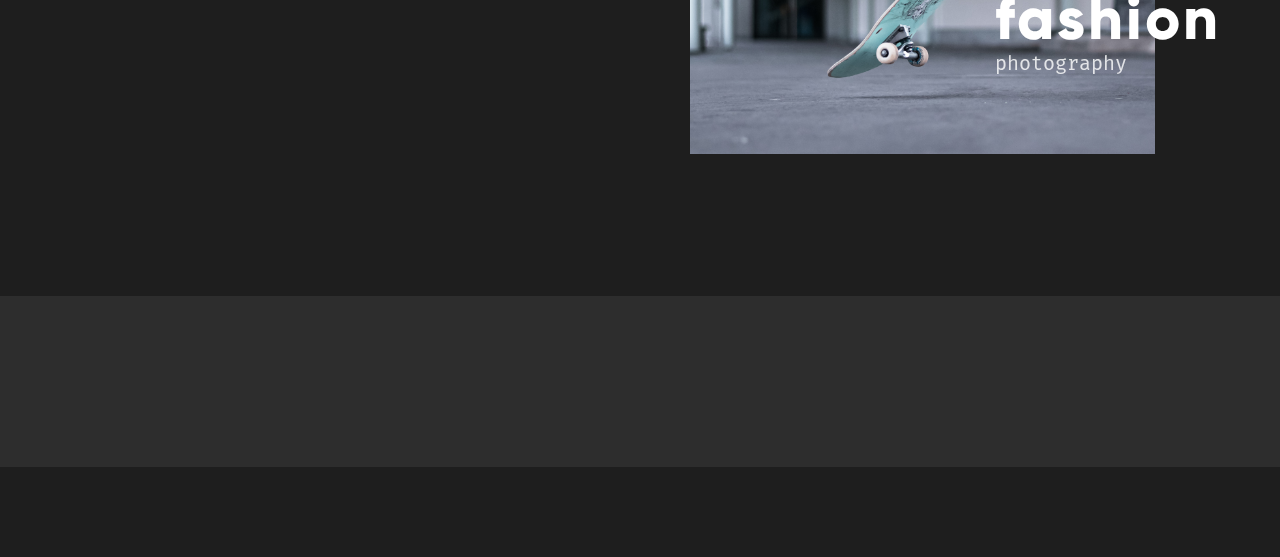
==== commit e0ac5504: "card hover animations" ====
--- a/index.html
+++ b/index.html
@@ -14,6 +14,8 @@
 	<link rel="stylesheet" href="https://use.fontawesome.com/releases/v5.11.2/css/all.css">
 	<!-- Material Design Bootstrap -->
 	<link href="https://cdnjs.cloudflare.com/ajax/libs/mdbootstrap/4.16.0/css/mdb.min.css" rel="stylesheet">
+	<!--Animate On Scroll Library-->
+	<link href="https://unpkg.com/aos@2.3.1/dist/aos.css" rel="stylesheet">
 	  
   </head>
 	
@@ -35,13 +37,13 @@
 
 	  <!-- Who We Are-->
 		
-	  <section class="container text-center wow fadeIn slow" id="sectionWhoWeAre">
-	   <div class="my-auto">
+	  <section class="container text-center" id="sectionWhoWeAre">
+	   <div class="centerTextBox">
 		<div contenteditable>
-	   		 <h2 class="sectionTitle">Who We Are<span style="color: aquamarine">.</span></h2>
+	   		 <h2 data-aos="fade-up" class="sectionTitle">Who We Are<span style="color: aquamarine">.</span></h2>
 		</div>
-			 <p class="col-8 offset-2">
-		  		Ein gebürtiger Thurgauer und ein Züri Oberländer. Ein Primarlehrer und ein Biologiestudent. Ein guter Schlagzeuger und ein weniger guter Gitarist. Wir sind Simeon und Patrick, zwei junge Freelancer aus Zürich. Verbunden durch die Liebe zur Fotografie und Videografie haben wir uns unter dem Namen Lumonaut Productions zusammengeschlossen, um deine Hochzeit, dein Konzert, euer Business-Event oder die neue Sockenkollektion deiner Grosstante fotografisch und videografisch festzuhalten.
+			 <p data-aos="fade-up" class="col-8 offset-2 sectionFlowtext">
+		  		Ein gebürtiger Thurgauer und ein Züri Oberländer. Ein Primarlehrer und ein Biologiestudent. Ein guter Schlagzeuger und ein weniger guter Gitarist.<br>Wir sind Simeon und Patrick, zwei junge Freelancer aus Zürich. Verbunden durch die Liebe zur Fotografie und Videografie haben wir uns unter dem Namen Lumonaut Productions zusammengeschlossen, um deine Hochzeit, dein Konzert, euer Business-Event oder die neue Sockenkollektion deiner Grosstante fotografisch und videografisch festzuhalten.
 		  	 </p>
 	   </div>
 	  </section>
@@ -51,7 +53,7 @@
 	<!--Title-->
 	  
 	  <section class="container text-center" id="sectionWhatWeDo">
-		  <div contenteditable>
+		  <div contenteditable data-aos="fade-up">
 	   		 <h2 class="sectionTitle">What We Do<span style="color: aquamarine">.</span></h2>
 		  </div>
 		  
@@ -70,29 +72,29 @@
 		<!--Event-->
 			  
 			<a hfref="event.html">
-			  <div class="card wow fadeIn slow">
+			  <div class="card wow fadeIn slow" id="eventCard">
 				  	<h3 id="eventTitle">Event</h3>
 				    <p id="eventDesc">Photography &amp; Videography</p>
-			  		<img class="img-fluid" src="images/_DSC3858.jpg" alt="img">
+			  		<img id="eventImage" class="img-fluid" src="images/_DSC3858.jpg" alt="img">
 				    
 			  </div>
 			</a>
 			  
 		<!--Concert	-->  
 			  
-			  <div class="card wow fadeIn fadeOut slow delay-1">
+			  <div class="card wow fadeIn slow" id="concertCard">
 				  	<h3 id="concertTitle">Concert</h3>
-				    <p id="concertDesc" class="text-muted">Photography &amp; Videography</p>
-			  		<img class="img-fluid" src="images/_DSC3858.jpg" alt="img">
+				    <p id="concertDesc">Photography &amp; Videography</p>
+			  		<img id="concertImage" class="img-fluid" src="images/_DSC3858.jpg" alt="img">
 				    
 			  </div>
 			  
 		<!--Fashion-->
 			  
-			  <div class="card wow fadeIn slow">
+			  <div class="card wow fadeIn slow" id="fashionCard">
 				  	<h3 id="fashionTitle">fashion</h3>
 				    <p id="fashionDesc">Photography</p>
- 					<img class="img-fluid" src="images/DSC_5230.jpg" alt="img">
+ 					<img id="fashionImage" class="img-fluid" src="images/DSC_5230.jpg" alt="img">
 				    
 			  </div>
 				
@@ -108,23 +110,23 @@
 		<div class="container" id="logoRowContainer">
   			<div class="row" id="logoRow">
 				
-    			<div class="col-sm d-flex">
+    			<div data-aos="fade-up" class="col-sm d-flex">
       				<img class="clientLogo mx-auto" src="images/Logos/nicklessLogo.png" alt="img">
     			</div>
 				
-    			<div class="col-sm d-flex">
+    			<div data-aos="fade-up" data-aos-delay="100" class="col-sm d-flex">
     				<img class="clientLogo mx-auto" src="images/Logos/sevenfridayLogo.png" alt="img">
     			</div>
 				
-				<div class="col-sm d-flex">
+				<div data-aos="fade-up" data-aos-delay="200" class="col-sm d-flex">
       				<img class="clientLogo mx-auto" src="images/Logos/trlLogo.png" alt="img">
     			</div>
 				
-    			<div class="col-sm d-flex">
+    			<div data-aos="fade-up" data-aos-delay="300" class="col-sm d-flex">
     				<img class="clientLogo mx-auto" src="images/Logos/swisscomLogo.png" alt="img">
     			</div>
 				
-				<div class="col-sm d-flex">
+				<div data-aos="fade-up" data-aos-delay="400" class="col-sm d-flex">
       				<img class="clientLogo mx-auto" src="images/Logos/paarLogo.png" alt="img">
     			</div>
 				
@@ -152,6 +154,12 @@
 	<script type="text/javascript">$( document ).ready(function() {
   new WOW().init();
 });</script>
+	  
+	<!--AOS JavaScript-->
+	<script src="https://unpkg.com/aos@2.3.1/dist/aos.js"></script>
+	  <script>
+  			AOS.init();
+	  </script>
 
     <!-- Include all compiled plugins (below), or include individual files as needed --> 
     <script src="js/popper.min.js"></script>
--- a/css/styles.css
+++ b/css/styles.css
@@ -74,15 +74,18 @@
 	text-transform: lowercase;
 }
 
+.sectionFlowtext{
+	font-size: 18px;
+	line-height: 40px;
+}
 
 .centerTextBox {
     position: absolute;
-    width: 500px;
-    height: 300px;
-    top: 50%;
-    left: 50%;
-    margin-top: -250px;
-    margin-left: -100px;
+	width: 1300px;
+    top: 50vh;
+    left: 50vw;
+	transform: translate(-50%, -50%);
+
 }
 
 
@@ -158,7 +161,7 @@
 
 #weddingDesc {
 	position: absolute;
-	transform: translate(-70px, 150px);
+	transform: translate(-70px, 145px);
 	font-size: 20px;
 	text-transform: lowercase;
 	z-index: 1000;
@@ -182,6 +185,8 @@
 	transform: translate(305px, 415px);
 	font-size: 20px;
 	text-transform: lowercase;
+	opacity: .8;
+	z-index: 1000;
 }
 
 #eventTitle {
@@ -189,6 +194,7 @@
 	transform: translate(-70px, 80px);
 	font-size: 60px;
 	text-transform: lowercase;
+	z-index: 1000;
 }
 
 #eventDesc {
@@ -196,6 +202,8 @@
 	transform: translate(-70px, 145px);
 	font-size: 20px;
 	text-transform: lowercase;
+	opacity: .8;
+	z-index: 1000;
 }
 
 
@@ -204,6 +212,7 @@
 	transform: translate(305px, 410px);
 	font-size: 60px;
 	text-transform: lowercase;
+	z-index: 1000;
 }
 
 #fashionDesc {
@@ -212,6 +221,7 @@
 	font-size: 20px;
 	text-transform: lowercase;
 	opacity: .8;
+	z-index: 1000;
 }
 
 /*Clients & Testemonials*/
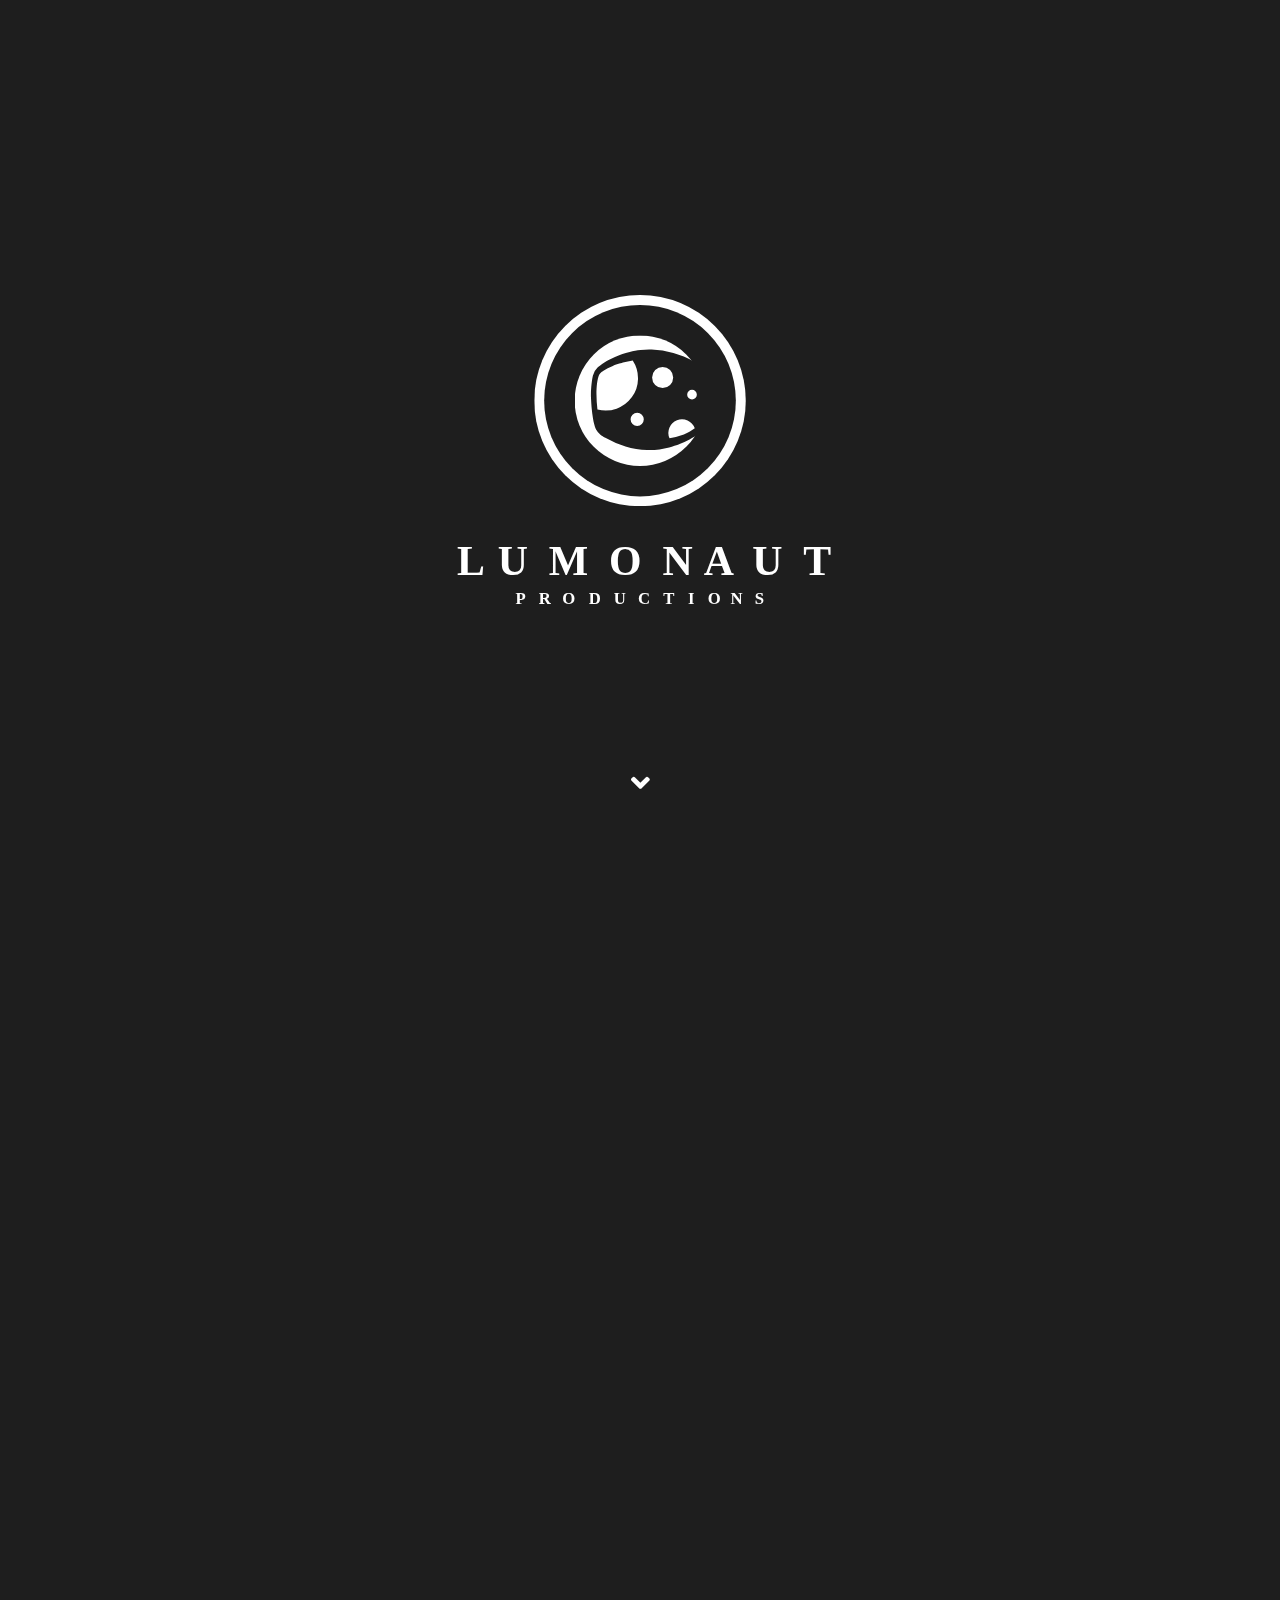
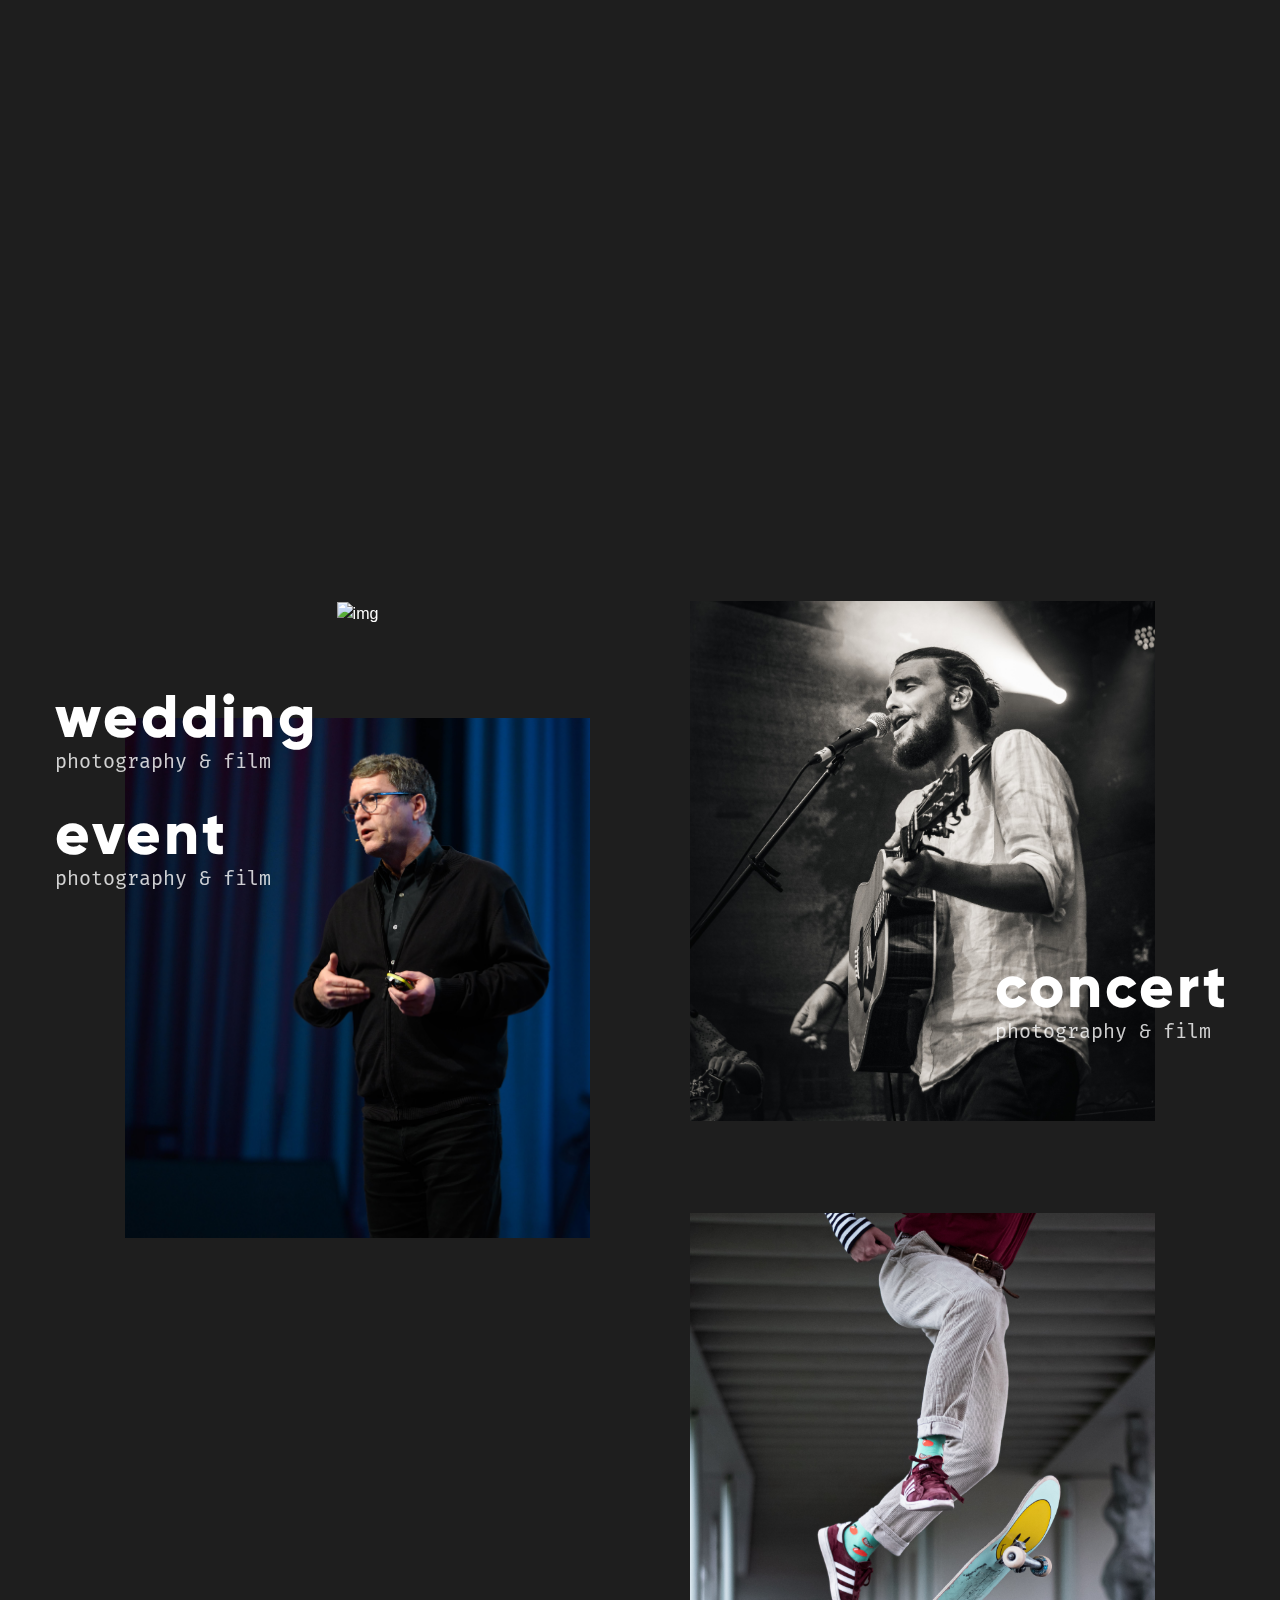
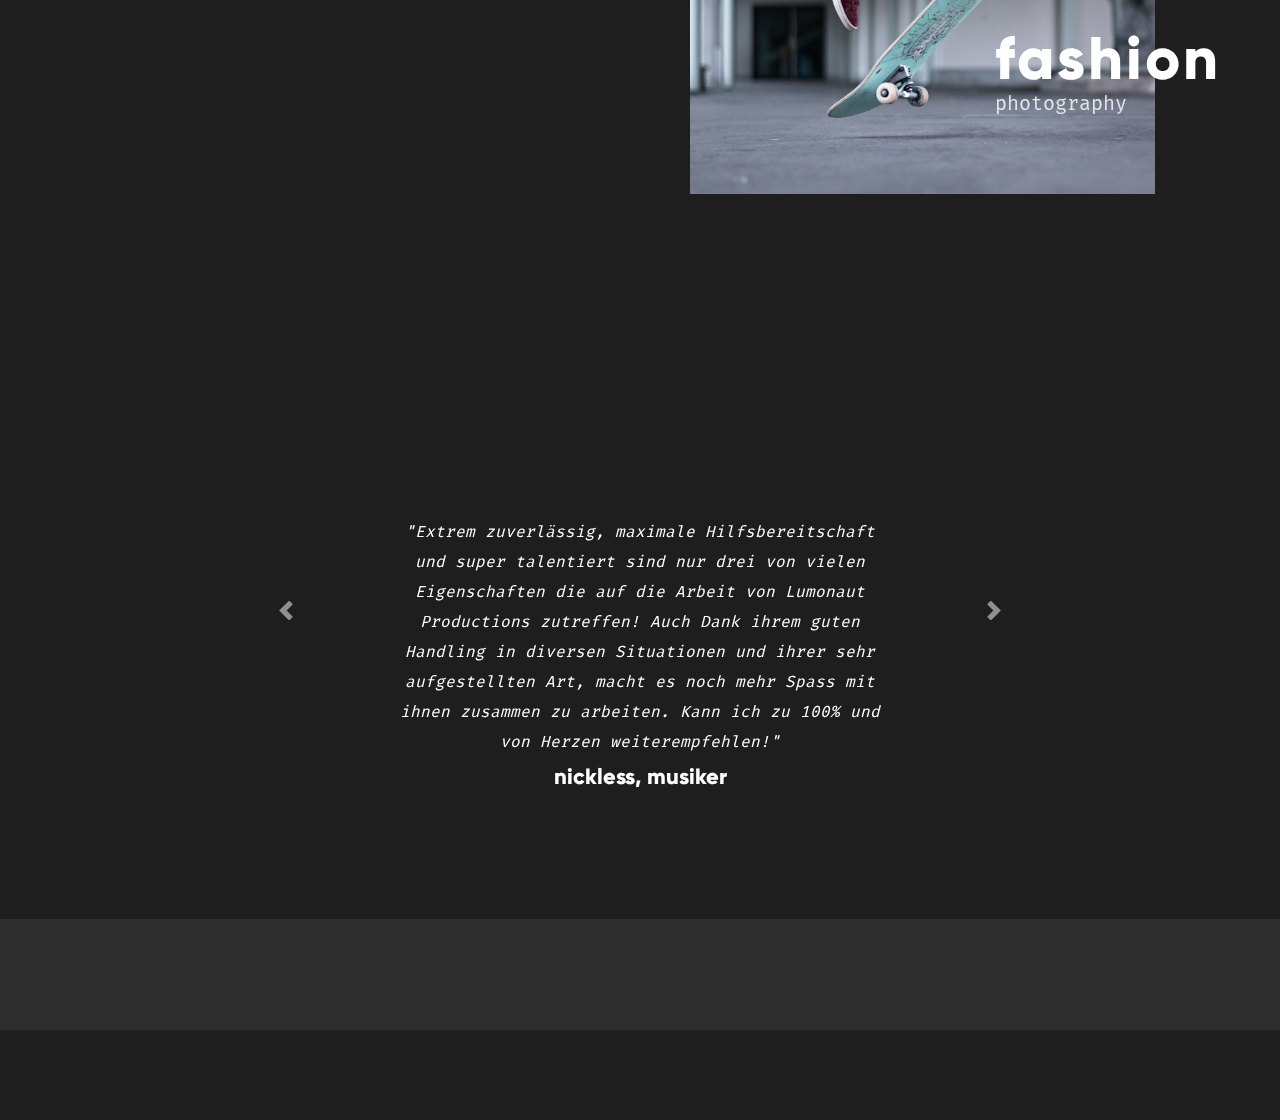
==== commit 80abf8cf: "carousel" ====
--- a/index.html
+++ b/index.html
@@ -63,7 +63,7 @@
 			<a href="wedding.html" target="_self">
 			  <div class="card wow fadeIn slow" id="weddingCard">
 				  	<h3 id="weddingTitle">Wedding</h3>
-				    <p id="weddingDesc">Photography &amp; Videography</p>
+				    <p id="weddingDesc">Photography &amp; Film</p>
  					<img id="weddingImage" class="img-fluid" src="images/DSC_9219-edited.jpg" alt="img">
 				  
 			  </div>
@@ -74,8 +74,8 @@
 			<a hfref="event.html">
 			  <div class="card wow fadeIn slow" id="eventCard">
 				  	<h3 id="eventTitle">Event</h3>
-				    <p id="eventDesc">Photography &amp; Videography</p>
-			  		<img id="eventImage" class="img-fluid" src="images/_DSC3858.jpg" alt="img">
+				    <p id="eventDesc">Photography &amp; Film</p>
+			  		<img id="eventImage" class="img-fluid" src="images/DSC_9585.jpg" alt="img">
 				    
 			  </div>
 			</a>
@@ -84,7 +84,7 @@
 			  
 			  <div class="card wow fadeIn slow" id="concertCard">
 				  	<h3 id="concertTitle">Concert</h3>
-				    <p id="concertDesc">Photography &amp; Videography</p>
+				    <p id="concertDesc">Photography &amp; Film</p>
 			  		<img id="concertImage" class="img-fluid" src="images/_DSC3858.jpg" alt="img">
 				    
 			  </div>
@@ -103,7 +103,59 @@
 		  
 	  </section>
 		
-	  <!--Clients & Testemonials-->
+<!--Clients & Testemonials-->
+		
+	
+		<section id="sectionTestemonial">
+		
+	 		<h2 data-aos="fade-up" class="sectionTitle text-center">our clients<span style="color: aquamarine">.</span></h2>
+		
+	<!--Testemonial Carousel-->
+			
+		<div id="carouselExampleControls" class="carousel slide" data-ride="carousel">
+  			<div class="carousel-inner">
+    			<div class="carousel-item active">
+						<p class="testemonialText">
+							"Extrem zuverlässig, maximale Hilfsbereitschaft und super talentiert sind nur drei von vielen Eigenschaften die auf die Arbeit von Lumonaut Productions zutreffen!
+							Auch Dank ihrem guten Handling in diversen Situationen und ihrer sehr aufgestellten Art, macht es noch mehr Spass mit ihnen zusammen zu arbeiten.
+							Kann ich zu 100% und von Herzen weiterempfehlen!"
+						</p>
+						<p class="testemonialAuthor">
+							Nickless, Musiker
+						</p>
+   	 			</div>
+    			<div class="carousel-item">
+						<p class="testemonialText">
+							"Egal welche Kulisse wir gewünscht haben, Simeon verstand es jedes Mal unsere TänzerInnen perfekt abzulichten. 
+							Wir mussten uns nie Sorgen machen. Obwohl sie nicht aus unserem Sport kommen, wussten wir stets sie bringen jede Tanzfigur perfekt ins Licht.<br>
+							Es gibt wirklich nichts zu kritisieren! Der jährliche Fototermin ist ein Highlight für jedes unserer Mitglieder!"
+
+						</p>
+						<p class="testemonialAuthor">
+							Dimitri, Rock Academy
+						</p>
+    			</div>
+    			<div class="carousel-item">
+						<p class="testemonialText">
+							<br>
+							<br>
+							"Ob Bühnenbilder, Album Covers oder einfach Fotoshootings - Simeon und Patrick bringen bei mir immer einen packenden und frischen Vibe hin!"
+						</p>
+						<p class="testemonialAuthor">
+							Claudio (Clark S), Musiker
+						</p>
+    			</div>
+  			</div>
+  			<a class="carousel-control-prev testemonialButton" href="#carouselExampleControls" role="button" data-slide="prev" onclick="$('#carouselExampleControls').carousel('prev')">
+    			<span class="carousel-control-prev-icon" aria-hidden="true"></span>
+    			<span class="sr-only">Previous</span>
+  			</a>
+  			<a class="carousel-control-next testemonialButton" href="#carouselExampleControls" role="button" data-slide="next" onclick="$('#carouselExampleControls').carousel('next')">
+   				<span class="carousel-control-next-icon" aria-hidden="true"></span>
+    			<span class="sr-only">Next</span>
+  			</a>
+		</div>
+	</section>
 		
 	<section>
 		
--- a/css/styles.css
+++ b/css/styles.css
@@ -72,6 +72,7 @@
 .sectionTitle{
 	font-size: 80px;
 	text-transform: lowercase;
+	padding-bottom: 40px;
 }
 
 .sectionFlowtext{
@@ -227,11 +228,43 @@
 /*Clients & Testemonials*/
 
 
+.carousel{
+	padding-bottom: 20px;
+	width: 65vw;
+	margin-left: 50vw;
+	transform: translate(-50%, 0%)
+}
+
+
+.testemonialText{
+	font-size: 16px;
+	line-height: 30px;
+	text-align: center;
+	margin: 0vw 13vw 0vw 13vw;
+	height: 27vh;
+	font-style: italic;
+}
+
+
+.testemonialAuthor{
+	font-size: 22px;
+	font-family: gilroyExtraBold;
+	text-transform: lowercase;
+	text-align: center;
+	font-style: bold;
+}
+
+
+
+.testemonialButton{
+	transform: translate(0, -20%);
+}
+
 #logoRow {
 	
 	background-color: #2D2D2D;
 	width: 100vw;
-	padding: 60px 40px;
+	padding: 30px 40px;
 
 }
 
